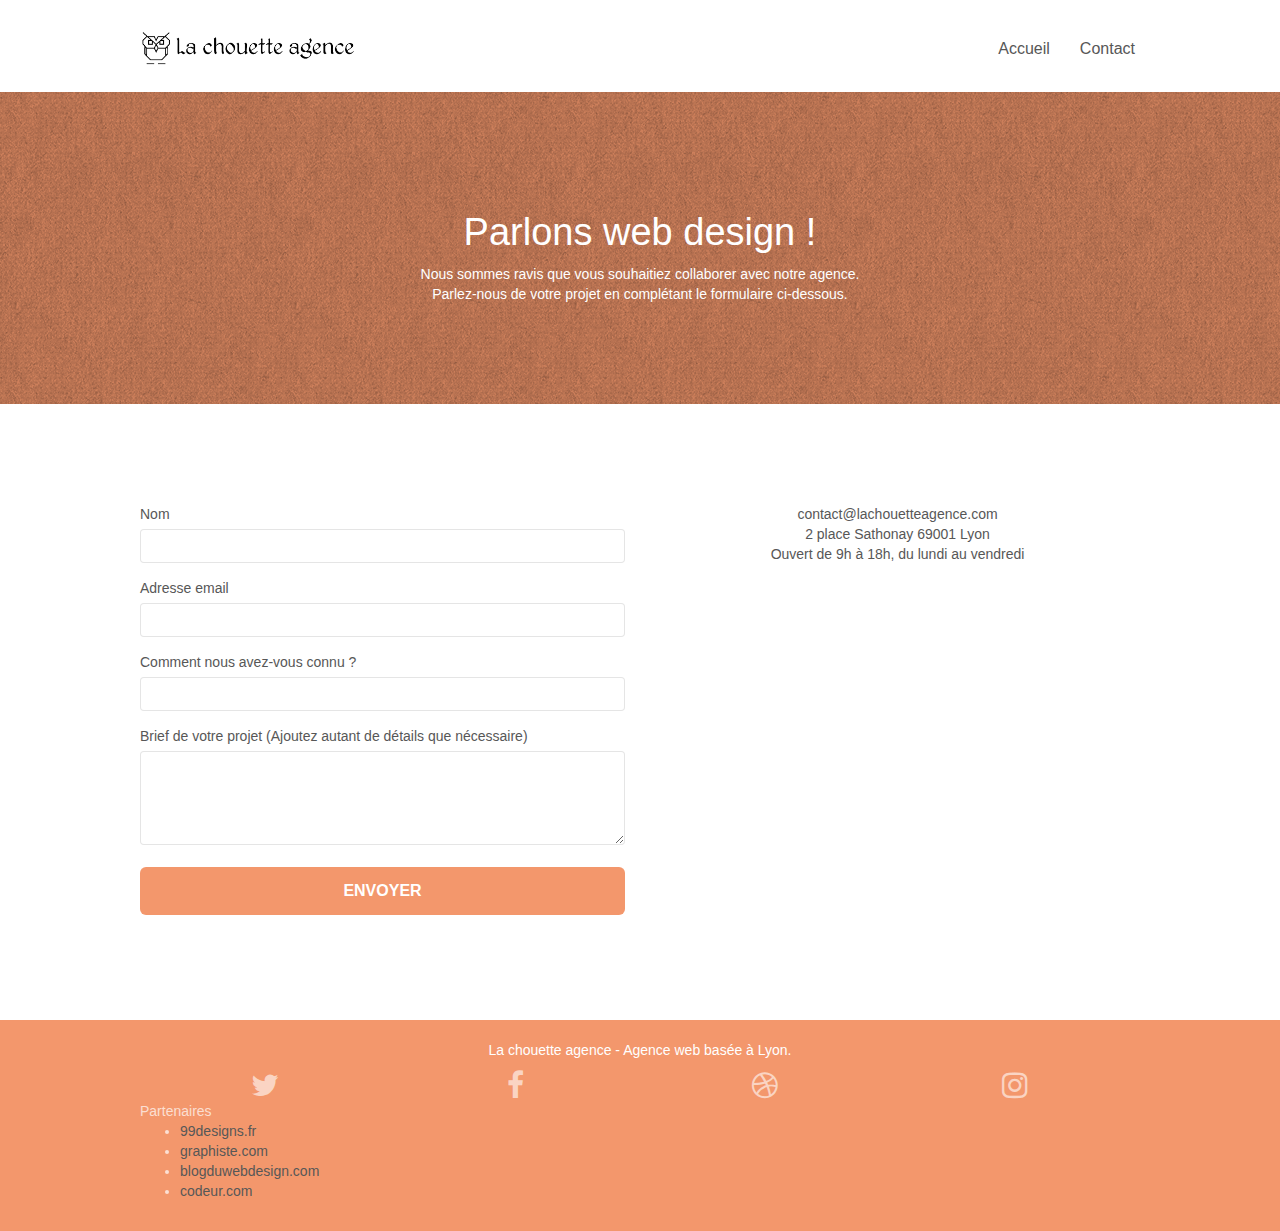
==== contact.html @ 0dfcccfd "Optim keywords, alt, border" ====
<!doctype html>
<html lang="Default">
<head>

	<title>Contact</title>

    <meta charset="utf-8">
    <meta name="description" content="La chouette agence, basée à Paris, vous propose un web design élégant et efficace qui aidera votre entreprises à devenir attractive et visible sur Internet.">
    <meta name="viewport" content="width=device-width, initial-scale=1.0, viewport-fit=cover">
    <link rel="shortcut icon" type="image/png" href="favicon.jpg">
    
	<link rel="stylesheet" type="text/css" href="./css/bootstrap.min.css">
	<link rel="stylesheet" type="text/css" href="style.min.css">
	<link rel="stylesheet" type="text/css" href="./css/font-awesome.min.css">
	<link rel="stylesheet" type="text/css" href="./css/et-line.min.css">
	
    
	<script defer src="./js/jquery-2.1.0.min.js"></script>
	<script defer src="./js/bootstrap.min.js"></script>
	<script defer src="./js/blocs.min.js"></script>
	<script defer src="./js/jqBootstrapValidation.min.js"></script>
	<script defer src="./js/formHandler.min.js"></script>


    
<!-- Analytics -->
 
<!-- Analytics END -->
    
</head>
<body>
<!-- Principal conteneur -->
<div class="page-container">
    
<!-- bloc-0 -->
<div class="bloc bgc-white l-bloc " id="bloc-0">
	<div class="container bloc-sm">
		<nav class="navbar row">
			<div class="navbar-header">
				<a class="navbar-brand" href="index.html"><img src="img/la-chouette-agence.png" alt="Une chouette de face, logo de la chouette agence." height="40" /></a>
				<button id="nav-toggle" type="button" class="ui-navbar-toggle navbar-toggle" data-toggle="collapse" data-target=".navbar-1">
					<span class="sr-only">Toggle navigation</span><span class="icon-bar"></span><span class="icon-bar"></span><span class="icon-bar"></span>
				</button>
			</div>
			<div class="collapse navbar-collapse navbar-1 special-dropdown-nav">
				<ul class="site-navigation nav navbar-nav">
					<li>
						<a href="index.html">Accueil</a>
					</li>
					<li>
					</li>
					<li>
						<a href="Contact.html">Contact</a>
					</li>
				</ul>
			</div>
		</nav>
	</div>
</div>
<!-- bloc-0 END -->

<!-- bloc-6 -->
<div class="bloc bg-dots-bg bg-repeat bgc-atomic-tangerine d-bloc bloc-bg-texture texture-paper" id="bloc-6">
	<div class="container bloc-lg">
		<div class="row">
			<div class="col-sm-12">
				<h1 class="text-center hero-bloc-text tc-white">
					Parlons web design !
				</h1>
				<p class="text-center mg-lg tc-white tight-width-whitespace">
					Nous sommes ravis que vous souhaitiez collaborer avec notre agence.<br>
					Parlez-nous de votre projet en complétant le formulaire ci-dessous.
				</p>
			</div>
		</div>
	</div>
</div>
<!-- bloc-6 END -->

<!-- bloc-7 -->
<div class="bloc bgc-white l-bloc" id="bloc-7">
	<div class="container bloc-lg">
		<div class="row">
			<div class="col-sm-6">
				<form id="form_1" novalidate success-msg="Your message has been sent." fail-msg="Sorry it seems that our mail server is not responding, Sorry for the inconvenience!">
					<div class="form-group">
						<label>
							Nom
						</label>
						<input id="name" class="form-control" required />
					</div>
					<div class="form-group">
						<label>
							Adresse email
						</label>
						<input id="email" class="form-control" type="email" required />
					</div>
					<div class="form-group">
						<label>
							Comment nous avez-vous connu ?
						</label>
						<input class="form-control" type="email" required id="input_504" />
					</div>
					<div class="form-group">
						<label>
							Brief de votre projet (Ajoutez autant de détails que nécessaire)<br>
						</label><textarea id="message" class="form-control" rows="4" cols="50" required></textarea>
					</div> 
					<button class="bloc-button btn btn-lg btn-block cta-hero btn-atomic-tangerine" type="submit">
						Envoyer
					</button>
				</form>
			</div>
			<div class="col-sm-6 text-center">
				<p>
					contact@lachouetteagence.com<br>2 place Sathonay 69001 Lyon<br>Ouvert de 9h à 18h, du lundi au vendredi<br>
				</p>
			</div>
		</div>
	</div>
</div>
<!-- bloc-7 END -->

<!-- ScrollToTop Button -->
<a class="bloc-button btn btn-d scrollToTop" onclick="scrollToTarget('1')"><span class="fa fa-chevron-up"></span></a>
<!-- ScrollToTop Button END-->


<!-- Footer - bloc-8 -->
<div class="bloc bgc-atomic-tangerine d-bloc" id="bloc-8">
	<div class="container bloc-sm">
		<div class="row">
			<div class="col-sm-12">
				<p class="text-center white">
					La chouette agence - Agence web basée à Lyon.<br>
				</p>
				<div class="row row-no-gutters social">
					<div class="social_cont">
						<div class="col-sm-3">
							<div class="text-center">
								<a class="social" href="index.html"><span class="fa fa-twitter icon-md"></span></a>
							</div>
						</div>
						<div class="col-sm-3">
							<div class="text-center">
								<a class="social" href="index.html"><span class="fa fa-facebook icon-md"></span></a>
							</div>
						</div>
						<div class="col-sm-3">
							<div class="text-center">
								<a class="social" href="index.html"><span class="fa fa-dribbble icon-md"></span></a>
							</div>
						</div>
						<div class="col-sm-3">
							<div class="text-center">
								<a class="social" href="index.html"><span class="fa fa-instagram icon-md"></span></a>
							</div>
						</div>
					</div>
				</div>
				<div class="row">
					<div class="col-sm-4">
						Partenaires
							<ul>
								<li><a href="https://99designs.fr/">99designs.fr</a></li>
								<li><a href="https://graphiste.com/">graphiste.com</a></li>
								<li><a href="https://www.blogduwebdesign.com/">blogduwebdesign.com</a></li>
								<li><a href="https://www.codeur.com/">codeur.com</a></li>
							</ul>		
					</div>
				</div>
			</div>
		</div>
	</div>
</div>
<!-- Footer - bloc-8 END -->

</div>
<!-- Principal conteneur END -->
    

</body>
</html>
---- style.min.css ----
body {
    margin: 0;
    padding: 0;
    background: #fff;
    overflow-x: hidden;
    -webkit-font-smoothing: antialiased;
    -moz-osx-font-smoothing: grayscale;
}
a,
button {
    transition: all 0.3s ease-in-out;
    outline: 0 !important;
}
a:hover {
    text-decoration: none;
    cursor: pointer;
}
#page-loading-blocs-notifaction {
    position: fixed;
    top: 0;
    bottom: 0;
    width: 100%;
    z-index: 100000;
    background: #fff url(img/pageload-spinner.gif) no-repeat center center;
}
.bloc {
    width: 100%;
    clear: both;
    background: 50% 50% no-repeat;
    padding: 0 50px;
    -webkit-background-size: cover;
    -moz-background-size: cover;
    -o-background-size: cover;
    background-size: cover;
    position: relative;
}
.bloc .container {
    padding-left: 0;
    padding-right: 0;
}
.bloc-lg {
    padding: 100px 50px;
}
.bloc-md {
    padding: 50px;
}
.bloc-sm {
    padding: 20px 50px;
}
.bg-b-edge,
.bg-bl-edge,
.bg-br-edge,
.bg-center,
.bg-l-edge,
.bg-r-edge,
.bg-repeat,
.bg-t-edge,
.bg-tl-edge,
.bg-tr-edge {
    -webkit-background-size: auto !important;
    -moz-background-size: auto !important;
    -o-background-size: auto !important;
    background-size: auto !important;
}
.bg-repeat {
    background: repeat;
}
.bg-t-edge {
    background: top no-repeat;
}
.bloc-bg-texture::before {
    content: "";
    background-size: 2px 2px;
    position: absolute;
    top: 0;
    bottom: 0;
    left: 0;
    right: 0;
}
.texture-paper::before {
    background: url(img/texture-paper.png);
    background-size: 280px 280px;
}
.b-parallax {
    background-attachment: fixed;
}
.d-bloc {
    color: rgba(255, 255, 255, 0.7);
}
.d-bloc button:hover {
    color: rgba(255, 255, 255, 0.9);
}
.d-bloc .icon-round,
.d-bloc .icon-rounded,
.d-bloc .icon-semi-rounded-a,
.d-bloc .icon-semi-rounded-b,
.d-bloc .icon-square {
    border-color: rgba(255, 255, 255, 0.9);
}
.d-bloc .divider-h span {
    border-color: rgba(255, 255, 255, 0.2);
}
.d-bloc .a-btn,
.d-bloc .navbar a,
.d-bloc .navbar-brand,
.d-bloc a .icon-lg,
.d-bloc a .icon-md,
.d-bloc a .icon-sm,
.d-bloc a .icon-xl,
.d-bloc h1 a,
.d-bloc h2 a,
.d-bloc h3 a,
.d-bloc h4 a,
.d-bloc h5 a,
.d-bloc h6 a,
.d-bloc p a {
    color: rgba(255, 255, 255, 0.6);
}
.d-bloc .a-btn:hover,
.d-bloc .navbar a:hover,
.d-bloc .navbar-brand:hover,
.d-bloc a:hover .icon-lg,
.d-bloc a:hover .icon-md,
.d-bloc a:hover .icon-sm,
.d-bloc a:hover .icon-xl,
.d-bloc h1 a:hover,
.d-bloc h2 a:hover,
.d-bloc h3 a:hover,
.d-bloc h4 a:hover,
.d-bloc h5 a:hover,
.d-bloc h6 a:hover,
.d-bloc p a:hover {
    color: #fff;
}
.d-bloc .navbar-toggle .icon-bar {
    background: #fff;
}
.d-bloc .btn-wire,
.d-bloc .btn-wire:hover {
    color: #fff;
    border-color: #fff;
}
.d-bloc .panel {
    color: rgba(0, 0, 0, 0.5);
}
.d-bloc .panel button:hover {
    color: rgba(0, 0, 0, 0.7);
}
.d-bloc .panel icon {
    border-color: rgba(0, 0, 0, 0.7);
}
.d-bloc .panel .divider-h span {
    border-color: rgba(0, 0, 0, 0.1);
}
.d-bloc .panel .a-btn {
    color: rgba(0, 0, 0, 0.6);
}
.d-bloc .panel .a-btn:hover {
    color: #000;
}
.d-bloc .panel .btn-wire,
.d-bloc .panel .btn-wire:hover {
    color: rgba(0, 0, 0, 0.7);
    border-color: rgba(0, 0, 0, 0.3);
}
.d-bloc .panel,
.l-bloc {
    color: rgba(0, 0, 0, 0.5);
}
.d-bloc .panel button:hover,
.l-bloc button:hover {
    color: rgba(0, 0, 0, 0.7);
}
.l-bloc .icon-round,
.l-bloc .icon-rounded,
.l-bloc .icon-semi-rounded-a,
.l-bloc .icon-semi-rounded-b,
.l-bloc .icon-square {
    border-color: rgba(0, 0, 0, 0.7);
}
.d-bloc .panel .divider-h span,
.l-bloc .divider-h span {
    border-color: rgba(0, 0, 0, 0.1);
}
.d-bloc .panel .a-btn,
.l-bloc .a-btn,
.l-bloc .navbar a,
.l-bloc .navbar-brand,
.l-bloc a .icon-lg,
.l-bloc a .icon-md,
.l-bloc a .icon-sm,
.l-bloc a .icon-xl,
.l-bloc h1 a,
.l-bloc h2 a,
.l-bloc h3 a,
.l-bloc h4 a,
.l-bloc h5 a,
.l-bloc h6 a,
.l-bloc p a {
    color: rgba(0, 0, 0, 0.6);
}
.d-bloc .panel .a-btn:hover,
.l-bloc .a-btn:hover,
.l-bloc .navbar a:hover,
.l-bloc .navbar-brand:hover,
.l-bloc a:hover .icon-lg,
.l-bloc a:hover .icon-md,
.l-bloc a:hover .icon-sm,
.l-bloc a:hover .icon-xl,
.l-bloc h1 a:hover,
.l-bloc h2 a:hover,
.l-bloc h3 a:hover,
.l-bloc h4 a:hover,
.l-bloc h5 a:hover,
.l-bloc h6 a:hover,
.l-bloc p a:hover {
    color: #000;
}
.l-bloc .navbar-toggle .icon-bar {
    color: rgba(0, 0, 0, 0.6);
}
.d-bloc .panel .btn-wire,
.d-bloc .panel .btn-wire:hover,
.l-bloc .btn-wire,
.l-bloc .btn-wire:hover {
    color: rgba(0, 0, 0, 0.7);
    border-color: rgba(0, 0, 0, 0.3);
}
.voffset {
    margin-top: 30px;
}
.voffset-lg {
    margin-top: 80px;
}
.row-no-gutters {
    margin-right: 0;
    margin-left: 0;
}
.row.row-no-gutters > [class*=" col-"],
.row.row-no-gutters > [class^="col-"] {
    padding-right: 0;
    padding-left: 0;
}
#bloc-1-hero h1 {
    font-size: 32px;
}
.navbar {
    margin-bottom: 0;
    z-index: 1;
}
.navbar-brand {
    height: auto;
    padding: 3px 15px;
    font-size: 25px;
    font-weight: 400;
    font-weight: 600;
    line-height: 44px;
}
.navbar-brand img {
    max-height: 200px;
    margin: 0 5px 0 0;
    display: inline;
}
.navbar-brand img[src$="svg"] {
    min-width: 100px;
}
.nav-center .navbar-brand img {
    margin: 0;
}
.navbar .nav {
    padding-top: 2px;
    margin-right: -16px;
    float: right;
    z-index: 1;
}
.nav > li {
    float: left;
    margin-top: 4px;
    font-size: 16px;
}
.navbar-nav .open .dropdown-menu > li > a {
    text-align: inherit;
}
.nav > li a:focus,
.nav > li a:hover {
    background: 0 0;
}
.navbar-toggle {
    margin: 10px 10px 0 0;
    border: 0;
}
.navbar-toggle:hover {
    background: 0 0 !important;
}
.navbar-toggle .icon-bar {
    background-color: rgba(0, 0, 0, 0.5);
    width: 26px;
}
.nav-invert .navbar .nav {
    float: left;
}
.nav-invert .navbar-brand,
.nav-invert .navbar-header {
    float: right;
    position: relative;
    z-index: 2;
}
@media (min-width: 768px) {
    .site-navigation {
        position: absolute;
        top: 50%;
        right: 20px;
        transform: translate(0, -50%);
        -webkit-transform: translateY(-50%);
    }
    .nav > li .dropdown-menu a,
    .nav > li .dropdown-menu a:hover {
        color: #484848;
    }
    .nav-invert .site-navigation {
        left: 0;
        right: 0;
    }
    .nav-center {
        text-align: center;
    }
    .nav-center .navbar-header {
        width: 100%;
    }
    .nav-center .nav > li,
    .nav-center .navbar-brand,
    .nav-center .navbar-header {
        float: none;
        display: inline-block;
    }
    .nav-center .site-navigation {
        position: relative;
        width: 100%;
        right: 0;
        margin-right: 0;
        margin-top: 20px;
    }
    .nav-center.mini-nav .navbar-toggle {
        float: none;
        margin: 10px auto 0;
    }
}
.nav > li > .dropdown a {
    background: 0 0 !important;
    display: block;
    padding: 14px 15px;
}
nav .caret {
    margin: 0 5px;
}
.dropdown-menu .dropdown-menu {
    top: -8px;
    left: 100%;
}
.dropdown-menu .dropmenu-flow-right {
    top: 100%;
    left: 0;
    margin-left: -1px;
    border-top-left-radius: 0;
    border-top-right-radius: 0;
}
.dropdown-menu .dropdown span {
    border: 4px solid #000;
    border-top-color: transparent;
    border-right-color: transparent;
    border-bottom-color: transparent;
    margin: 6px -5px 0 0 !important;
    float: right;
}
.mg-md {
    margin-top: 10px;
    margin-bottom: 20px;
}
.mg-lg {
    margin-top: 10px;
    margin-bottom: 40px;
}
.btn {
    margin: 0 5px 5px 0;
}
.btn.pull-right {
    margin: 0 0 5px 5px;
}
.btn-d,
.btn-d:focus,
.btn-d:hover {
    color: #fff;
    background: rgba(0, 0, 0, 0.3);
}
button {
    outline: 0 !important;
}
.btn-rd {
    border-radius: 40px;
}
.btn-clean {
    border: 2px solid rgba(0, 0, 0, 0.08);
    border-bottom-color: rgba(0, 0, 0, 0.1);
    text-shadow: 0 1px 0 rgba(0, 0, 1, 0.1);
    box-shadow: 0 1px 3px rgba(0, 0, 1, 0.25), inset 0 1px 0 0 rgba(255, 255, 255, 0.15);
}
.icon-md {
    font-size: 30px !important;
}
.icon-lg {
    font-size: 60px !important;
}
.sm-shadow {
    text-shadow: 0 1px 2px rgba(0, 0, 0, 0.3);
}
.panel-sq,
.panel-sq .panel-footer,
.panel-sq .panel-heading {
    border-radius: 0;
}
.panel-rd {
    border-radius: 30px;
}
.panel-rd .panel-heading {
    border-radius: 29px 29px 0 0;
}
.panel-rd .panel-footer {
    border-radius: 0 0 29px 29px;
}
.form-control {
    border-color: rgba(0, 0, 0, 0.1);
    box-shadow: none;
}
.scrollToTop {
    width: 40px;
    height: 40px;
    position: fixed;
    bottom: 20px;
    right: 20px;
    opacity: 0;
    z-index: 500;
    transition: all 0.3s ease-in-out;
}
.scrollToTop span {
    margin-top: 6px;
}
.showScrollTop {
    font-size: 14px;
    opacity: 1;
}
a[data-lightbox] {
    position: relative;
    display: block;
    text-align: center;
}
a[data-lightbox]:hover::before {
    content: "+";
    font-family: HelveticaNeue-Light, "Helvetica Neue Light", "Helvetica Neue", Helvetica, Arial;
    font-size: 32px;
    width: 50px;
    height: 50px;
    margin-left: -25px;
    border-radius: 50%;
    background: rgba(0, 0, 0, 0.6);
    color: #fff;
    font-weight: 100;
    z-index: 1;
    position: absolute;
    top: 50%;
    transform: translateY(-50%);
    -webkit-transform: translateY(-50%);
}
a[data-lightbox]:hover img {
    opacity: 0.6;
    -webkit-animation-fill-mode: none;
    animation-fill-mode: none;
}
#lightbox-modal {
    display: flex;
    align-items: center;
}
#lightbox-modal .modal-dialog {
    width: 90%;
    max-width: 900px;
    margin: 0 auto 0;
}
#lightbox-modal .modal-dialog img {
    max-height: 90vh;
    margin: 0 auto;
}
.lightbox-caption {
    padding: 20px;
    color: #fff;
    background: rgba(0, 0, 0, 0.5);
    position: absolute;
    left: 15px;
    right: 15px;
    bottom: 5px;
}
.close-lightbox {
    color: #fff;
    font-size: 30px;
    position: absolute;
    top: 20px;
    right: 20px;
    z-index: 20;
    background: rgba(0, 0, 0, 0.5);
    border: none;
    line-height: 30px;
    padding: 0 9px 5px;
    opacity: 0.3;
}
.close-lightbox:hover,
.next-lightbox:hover,
.prev-lightbox:hover {
    opacity: 1;
    color: #fff;
}
.next-lightbox,
.prev-lightbox {
    font-size: 20px;
    color: rgba(255, 255, 255, 0.9);
    background: rgba(0, 0, 0, 0.5);
    transition: all 0.2s ease-in-out;
    position: absolute;
    top: 45%;
    z-index: 1;
    opacity: 0.4;
}
.next-lightbox {
    padding: 6px 8px 1px 13px;
    right: 25px;
}
.prev-lightbox {
    padding: 6px 13px 1px 10px;
    left: 25px;
}
.snapshot-lb .modal-body {
    padding-bottom: 45px;
}
.snapshot-lb .lightbox-caption {
    padding: 0;
    color: rgba(0, 0, 0, 0.5);
    background: 0 0;
}
.btn,
a,
h1,
h2,
h3,
h4,
h5,
h6,
label,
p {
    font-family: helvetica;
    font-weight: 400;
    color: #575757 !important;
}
.container {
    max-width: 1000px;
}
.hero-bloc-text {
    font-size: 38px;
}
.hero-bloc-text-sub {
    font-size: 36px;
}
.statement-bloc-text {
    line-height: 26px;
    font-style: italic;
    font-size: 20px;
    text-align: center;
    font-weight: lighter;
    max-width: 520px;
    margin: auto auto auto auto;
}
p {
    font-size: 14px;
}
.tight-width-whitespace {
    max-width: 600px;
    margin: auto auto auto auto;
}
.h1 {
    font-size: 20px;
    font-family: "Open Sans";
}
.cta-hero {
    margin-top: 22px;
    color: #fff !important;
    text-transform: uppercase;
    padding: 12px 28px 12px 28px;
    font-size: 16px;
    font-weight: 700;
}
.social_cont {
    display: flex;
    flex-direction: row;
    justify-content: center;
}
.social {
    display: inline;
    max-width: 400px;
    margin: auto auto auto auto;
}
h2 {
    font-size: 22px;
    line-height: 1.4em;
}
h3 {
    font-size: 15px;
    text-transform: uppercase;
    font-weight: 700;
    color: #333 !important;
}
.med-width-whitespace {
    max-width: 800px;
    margin: auto auto auto auto;
    box-shadow: 0 0 0 #000;
}
h1 {
    color: #333 !important;
}
h4 {
    color: #333 !important;
}
.icons {
    margin-bottom: 14px;
    margin-top: 24px;
}
.white {
    color: #fff !important;
}
.portfolio-thumb {
    margin-bottom: 24px;
}
.portfolio-row {
    margin-bottom: 44px;
    margin-top: 50px;
}
.avatar {
    box-shadow: 0 4px 9px rgba(0, 0, 0, 0.3);
}
.black-background {
    background-color: rgba(165, 147, 99, 0.7);
    padding: 40px 40px 40px 40px;
}
.bold-link {
    font-weight: 900;
    text-decoration: underline !important;
}
.bgc-white {
    background-color: #fff;
}
.bgc-dark-slate-blue {
    background-color: #364577;
}
.bgc-atomic-tangerine {
    background-color: #f3976c;
}
.tc-white {
    color: #fff !important;
}
.btn-atomic-tangerine {
    background: #f3976c;
    color: #fff !important;
}
.btn-atomic-tangerine:hover {
    background: #c27956 !important;
    color: #fff !important;
}
.ltc-white {
    color: #fff !important;
}
.ltc-white:hover {
    color: #ccc !important;
}
.ltc-atomic-tangerine {
    color: #f3976c !important;
}
.ltc-atomic-tangerine:hover {
    color: #c27956 !important;
}
.icon-dark-slate-blue {
    color: #364577 !important;
    border-color: #364577 !important;
}
.bg-dots-bg {
    background-image: url(img/dots-bg.png);
}
.bg-lines-h2-bg {
    background-image: url(img/lines-h2-bg.png);
}
.bg-banniere {
    background-image: url(img/la-chouette-agence-banniere.jpg);
}
.bg-presentation {
    background-image: url(img/image-de-presentation.jpg);
}
@media (max-width: 1024px) {
    .bloc {
        padding-left: 20px;
        padding-right: 20px;
    }
    .bloc-tile-2.full-width-bloc .container,
    .bloc-tile-3.full-width-bloc .container,
    .bloc-tile-4.full-width-bloc .container,
    .bloc.full-width-bloc {
        padding-left: 0;
        padding-right: 0;
    }
}
@media (max-width: 992px) and (min-width: 768px) {
    .navbar .nav {
        max-width: 80%;
    }
    .nav-center.navbar .nav {
        max-width: 100%;
    }
}
@media only screen and (min-width: 768px) and (max-width: 1024px) and (orientation: landscape) {
    .b-parallax {
        background-attachment: scroll;
    }
}
@media only screen and (min-width: 1024px) and (max-width: 1366px) and (-webkit-min-device-pixel-ratio: 1.5) {
    .b-parallax {
        background-attachment: scroll;
    }
}
@media (max-width: 991px) {
    .container {
        width: 100%;
    }
    .b-parallax {
        background-attachment: scroll;
    }
    #hero-bloc,
    .page-container {
        overflow-x: hidden;
        position: relative;
    }
    .bloc {
        padding-left: constant(safe-area-inset-left);
        padding-right: constant(safe-area-inset-right);
    }
    .bloc-group,
    .bloc-group .bloc {
        display: block;
        width: 100%;
    }
    .bloc-fill-screen .fill-bloc-bottom-edge,
    .bloc-fill-screen .fill-bloc-top-edge {
        padding: 0 20px;
        padding-left: constant(safe-area-inset-left);
        padding-right: constant(safe-area-inset-right);
    }
}
@media (max-width: 767px) {
    .page-container {
        overflow-x: hidden;
        position: relative;
    }
    #disqus_thread,
    h1,
    h2,
    h3,
    h4,
    h5,
    h6,
    p {
        padding-left: 10px !important;
        padding-right: 10px !important;
    }
    .b-parallax {
        background-attachment: scroll;
    }
    .navbar .nav {
        padding-top: 0;
        border-top: 1px solid rgba(0, 0, 0, 0.2);
        float: none !important;
    }
    .navbar.row {
        margin-left: 0;
        margin-right: 0;
    }
    .site-navigation {
        position: inherit;
        transform: none;
        -webkit-transform: none;
        -ms-transform: none;
    }
    .nav > li {
        margin-top: 0;
        border-bottom: 1px solid rgba(0, 0, 0, 0.1);
        background: rgba(0, 0, 0, 0.05);
        text-align: left;
        padding-left: 15px;
        width: 100%;
    }
    .nav > li:hover {
        background: rgba(0, 0, 0, 0.08);
    }
    .dropdown .dropdown a .caret {
        float: none;
        margin: 5px 0 0 10px !important;
        border: 4px solid #000;
        border-bottom-color: transparent;
        border-right-color: transparent;
        border-left-color: transparent;
    }
    #hero-bloc .navbar .nav {
        background: rgba(0, 0, 0, 0.8);
    }
    #hero-bloc .navbar .nav a {
        color: rgba(255, 255, 255, 0.6);
    }
    .hero {
        padding: 50px 0;
    }
    .hero-nav {
        left: -1px;
        right: -1px;
    }
    .navbar-collapse {
        padding: 0;
        overflow-x: hidden;
        -webkit-box-shadow: none;
        box-shadow: none;
    }
    .navbar-brand img {
        max-height: 40px;
        width: auto;
    }
    .nav-invert .navbar-header {
        float: none;
        width: 100%;
    }
    .nav-invert .navbar-toggle {
        float: left;
        margin-left: 10px;
    }
    .bloc {
        padding-left: 0;
        padding-right: 0;
    }
    .bloc-lg,
    .bloc-xl,
    .bloc-xxl {
        padding: 40px 0;
    }
    .bloc-md,
    .bloc-sm {
        padding-left: 0;
        padding-right: 0;
    }
    .bloc-fill-screen .fill-bloc-bottom-edge,
    .bloc-fill-screen .fill-bloc-top-edge,
    .bloc-tile-2 .container,
    .bloc-tile-3 .container,
    .bloc-tile-4 .container {
        padding-left: 0;
        padding-right: 0;
    }
    .a-block {
        padding: 0 10px;
    }
    .btn-dwn {
        display: none;
    }
    .voffset {
        margin-top: 5px;
    }
    .voffset-md {
        margin-top: 20px;
    }
    .voffset-lg {
        margin-top: 30px;
    }
    form {
        padding: 5px;
    }
    .close-lightbox {
        display: inline-block;
    }
    .blocsapp-device-iphone5 {
        background-size: 216px 425px;
        padding-top: 60px;
        width: 216px;
        height: 425px;
    }
    .blocsapp-device-iphone5 img {
        width: 180px;
        height: 320px;
    }
}
@media (max-width: 400px) {
    .bloc {
        padding-left: 0;
        padding-right: 0;
    }
}
@media (max-width: 767px) {
    .bloc-mob-center-text {
        text-align: center;
    }
}
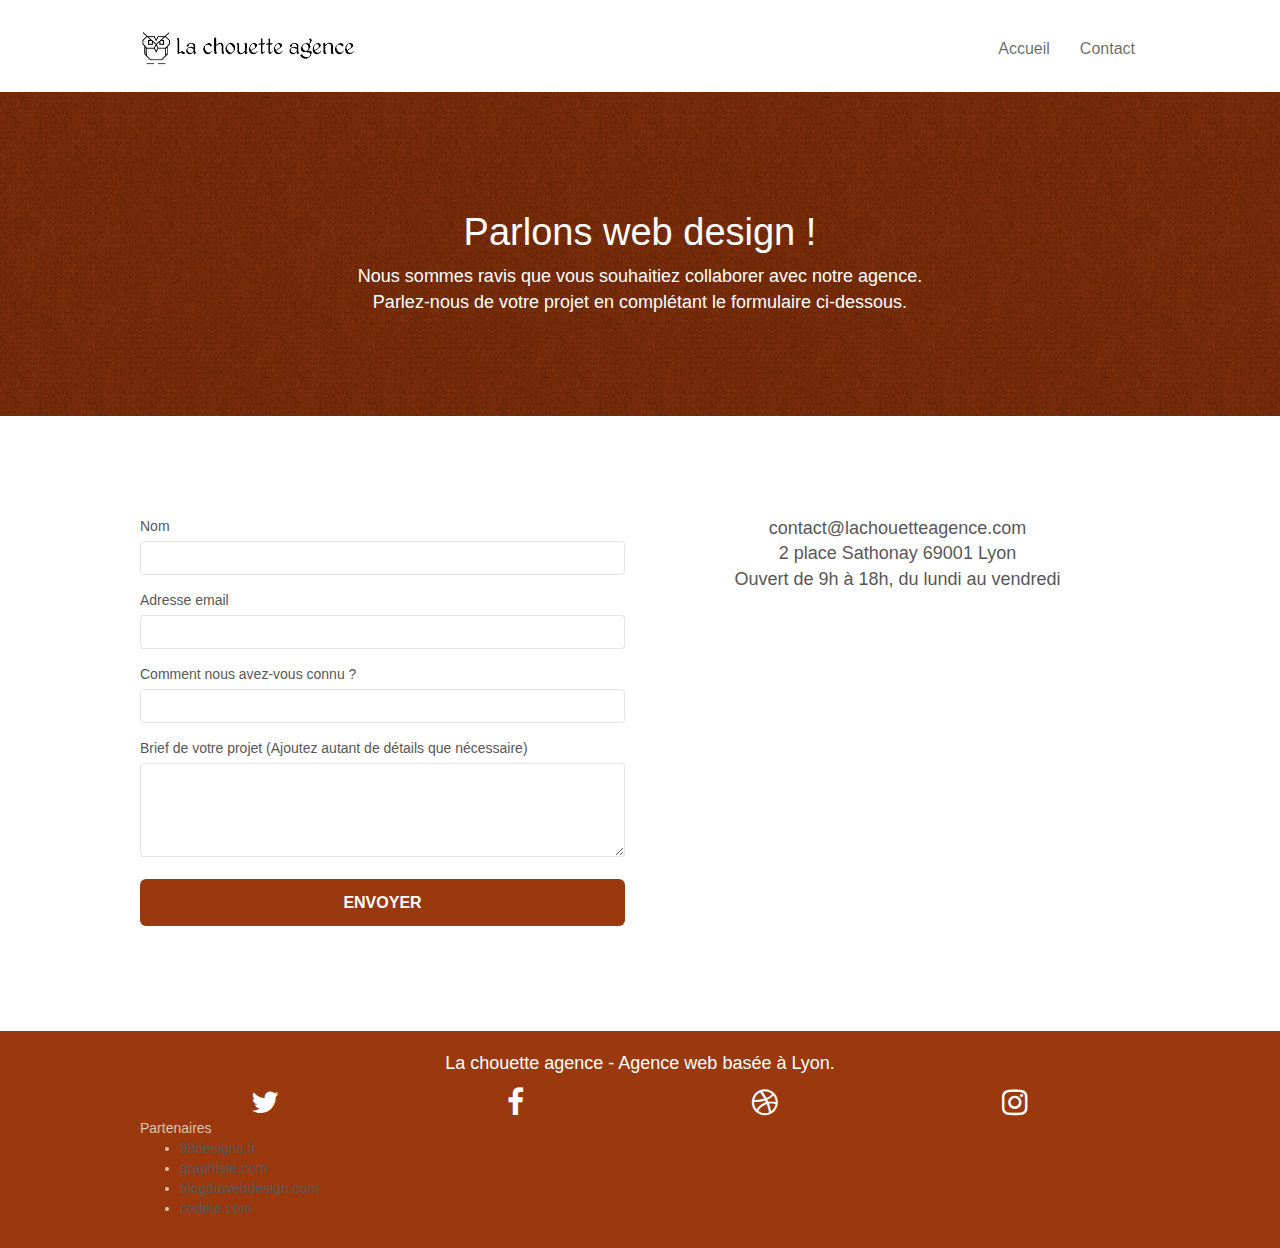
==== commit 26262927: "W3C" ====
--- a/contact.html
+++ b/contact.html
@@ -1,4 +1,4 @@
-<!doctype html>
+﻿<!doctype html>
 <html lang="Default">
 <head>
 
--- a/style.min.css
+++ b/style.min.css
@@ -1,4 +1,4 @@
-body {
+﻿body {
     margin: 0;
     padding: 0;
     background: #fff;
@@ -114,7 +114,7 @@
 .d-bloc h5 a,
 .d-bloc h6 a,
 .d-bloc p a {
-    color: rgba(255, 255, 255, 0.6);
+    color: #ffffff;
 }
 .d-bloc .a-btn:hover,
 .d-bloc .navbar a:hover,
@@ -555,7 +555,7 @@
 p {
     font-family: helvetica;
     font-weight: 400;
-    color: #575757 !important;
+    color: #575757;
 }
 .container {
     max-width: 1000px;
@@ -576,7 +576,7 @@
     margin: auto auto auto auto;
 }
 p {
-    font-size: 14px;
+    font-size: 18px;
 }
 .tight-width-whitespace {
     max-width: 600px;
@@ -609,7 +609,7 @@
     line-height: 1.4em;
 }
 h3 {
-    font-size: 15px;
+    font-size: 20px;
     text-transform: uppercase;
     font-weight: 700;
     color: #333 !important;
@@ -657,13 +657,13 @@
     background-color: #364577;
 }
 .bgc-atomic-tangerine {
-    background-color: #f3976c;
+    background-color: #99390d;
 }
 .tc-white {
     color: #fff !important;
 }
 .btn-atomic-tangerine {
-    background: #f3976c;
+    background: #99390d;
     color: #fff !important;
 }
 .btn-atomic-tangerine:hover {
@@ -677,7 +677,7 @@
     color: #ccc !important;
 }
 .ltc-atomic-tangerine {
-    color: #f3976c !important;
+    color: #99390d !important;
 }
 .ltc-atomic-tangerine:hover {
     color: #c27956 !important;
@@ -742,8 +742,8 @@
         position: relative;
     }
     .bloc {
-        padding-left: constant(safe-area-inset-left);
-        padding-right: constant(safe-area-inset-right);
+        padding-left: 10px;
+        padding-right: 10px;
     }
     .bloc-group,
     .bloc-group .bloc {
@@ -753,8 +753,8 @@
     .bloc-fill-screen .fill-bloc-bottom-edge,
     .bloc-fill-screen .fill-bloc-top-edge {
         padding: 0 20px;
-        padding-left: constant(safe-area-inset-left);
-        padding-right: constant(safe-area-inset-right);
+        padding-left: 10px;
+        padding-right: 10px;
     }
 }
 @media (max-width: 767px) {
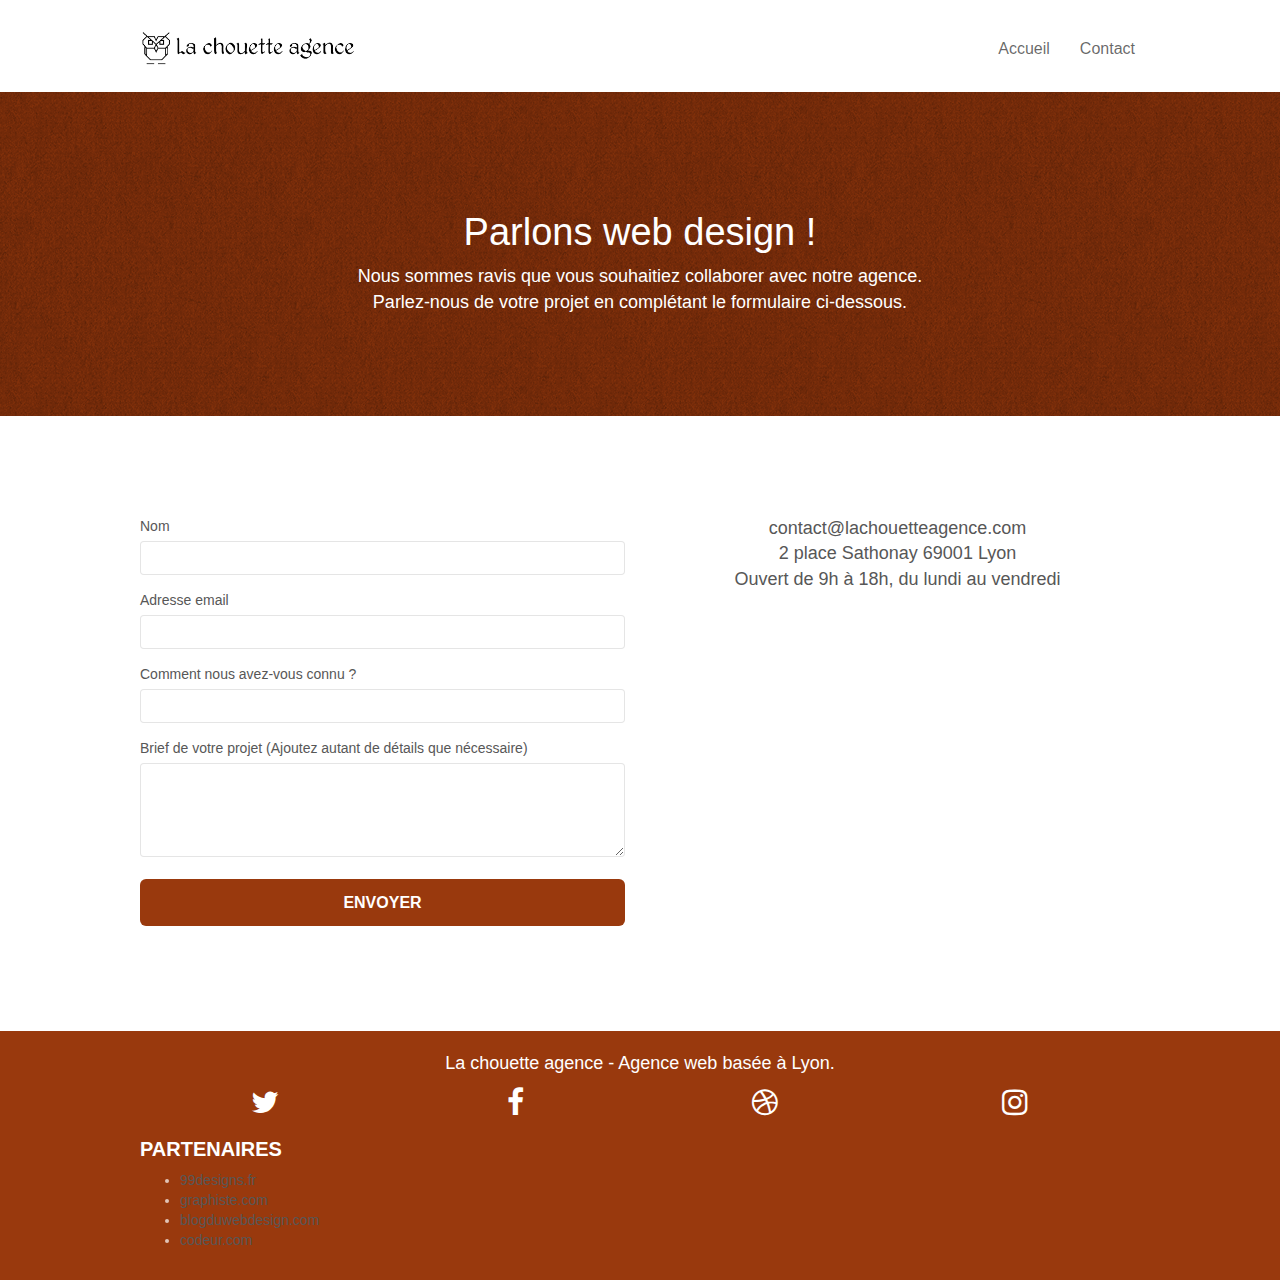
==== commit 9bf37c1a: "Debug Contacts" ====
--- a/contact.html
+++ b/contact.html
@@ -1,5 +1,5 @@
 ﻿<!doctype html>
-<html lang="Default">
+<html lang="FR-fr">
 <head>
 
 	<title>Contact</title>
@@ -159,8 +159,8 @@
 					</div>
 				</div>
 				<div class="row">
-					<div class="col-sm-4">
-						Partenaires
+					<div id="partners" class="col-sm-4">
+						<h3 class="white">Partenaires</h3>
 							<ul>
 								<li><a href="https://99designs.fr/">99designs.fr</a></li>
 								<li><a href="https://graphiste.com/">graphiste.com</a></li>
--- a/style.min.css
+++ b/style.min.css
@@ -1,908 +1 @@
-﻿body {
-    margin: 0;
-    padding: 0;
-    background: #fff;
-    overflow-x: hidden;
-    -webkit-font-smoothing: antialiased;
-    -moz-osx-font-smoothing: grayscale;
-}
-a,
-button {
-    transition: all 0.3s ease-in-out;
-    outline: 0 !important;
-}
-a:hover {
-    text-decoration: none;
-    cursor: pointer;
-}
-#page-loading-blocs-notifaction {
-    position: fixed;
-    top: 0;
-    bottom: 0;
-    width: 100%;
-    z-index: 100000;
-    background: #fff url(img/pageload-spinner.gif) no-repeat center center;
-}
-.bloc {
-    width: 100%;
-    clear: both;
-    background: 50% 50% no-repeat;
-    padding: 0 50px;
-    -webkit-background-size: cover;
-    -moz-background-size: cover;
-    -o-background-size: cover;
-    background-size: cover;
-    position: relative;
-}
-.bloc .container {
-    padding-left: 0;
-    padding-right: 0;
-}
-.bloc-lg {
-    padding: 100px 50px;
-}
-.bloc-md {
-    padding: 50px;
-}
-.bloc-sm {
-    padding: 20px 50px;
-}
-.bg-b-edge,
-.bg-bl-edge,
-.bg-br-edge,
-.bg-center,
-.bg-l-edge,
-.bg-r-edge,
-.bg-repeat,
-.bg-t-edge,
-.bg-tl-edge,
-.bg-tr-edge {
-    -webkit-background-size: auto !important;
-    -moz-background-size: auto !important;
-    -o-background-size: auto !important;
-    background-size: auto !important;
-}
-.bg-repeat {
-    background: repeat;
-}
-.bg-t-edge {
-    background: top no-repeat;
-}
-.bloc-bg-texture::before {
-    content: "";
-    background-size: 2px 2px;
-    position: absolute;
-    top: 0;
-    bottom: 0;
-    left: 0;
-    right: 0;
-}
-.texture-paper::before {
-    background: url(img/texture-paper.png);
-    background-size: 280px 280px;
-}
-.b-parallax {
-    background-attachment: fixed;
-}
-.d-bloc {
-    color: rgba(255, 255, 255, 0.7);
-}
-.d-bloc button:hover {
-    color: rgba(255, 255, 255, 0.9);
-}
-.d-bloc .icon-round,
-.d-bloc .icon-rounded,
-.d-bloc .icon-semi-rounded-a,
-.d-bloc .icon-semi-rounded-b,
-.d-bloc .icon-square {
-    border-color: rgba(255, 255, 255, 0.9);
-}
-.d-bloc .divider-h span {
-    border-color: rgba(255, 255, 255, 0.2);
-}
-.d-bloc .a-btn,
-.d-bloc .navbar a,
-.d-bloc .navbar-brand,
-.d-bloc a .icon-lg,
-.d-bloc a .icon-md,
-.d-bloc a .icon-sm,
-.d-bloc a .icon-xl,
-.d-bloc h1 a,
-.d-bloc h2 a,
-.d-bloc h3 a,
-.d-bloc h4 a,
-.d-bloc h5 a,
-.d-bloc h6 a,
-.d-bloc p a {
-    color: #ffffff;
-}
-.d-bloc .a-btn:hover,
-.d-bloc .navbar a:hover,
-.d-bloc .navbar-brand:hover,
-.d-bloc a:hover .icon-lg,
-.d-bloc a:hover .icon-md,
-.d-bloc a:hover .icon-sm,
-.d-bloc a:hover .icon-xl,
-.d-bloc h1 a:hover,
-.d-bloc h2 a:hover,
-.d-bloc h3 a:hover,
-.d-bloc h4 a:hover,
-.d-bloc h5 a:hover,
-.d-bloc h6 a:hover,
-.d-bloc p a:hover {
-    color: #fff;
-}
-.d-bloc .navbar-toggle .icon-bar {
-    background: #fff;
-}
-.d-bloc .btn-wire,
-.d-bloc .btn-wire:hover {
-    color: #fff;
-    border-color: #fff;
-}
-.d-bloc .panel {
-    color: rgba(0, 0, 0, 0.5);
-}
-.d-bloc .panel button:hover {
-    color: rgba(0, 0, 0, 0.7);
-}
-.d-bloc .panel icon {
-    border-color: rgba(0, 0, 0, 0.7);
-}
-.d-bloc .panel .divider-h span {
-    border-color: rgba(0, 0, 0, 0.1);
-}
-.d-bloc .panel .a-btn {
-    color: rgba(0, 0, 0, 0.6);
-}
-.d-bloc .panel .a-btn:hover {
-    color: #000;
-}
-.d-bloc .panel .btn-wire,
-.d-bloc .panel .btn-wire:hover {
-    color: rgba(0, 0, 0, 0.7);
-    border-color: rgba(0, 0, 0, 0.3);
-}
-.d-bloc .panel,
-.l-bloc {
-    color: rgba(0, 0, 0, 0.5);
-}
-.d-bloc .panel button:hover,
-.l-bloc button:hover {
-    color: rgba(0, 0, 0, 0.7);
-}
-.l-bloc .icon-round,
-.l-bloc .icon-rounded,
-.l-bloc .icon-semi-rounded-a,
-.l-bloc .icon-semi-rounded-b,
-.l-bloc .icon-square {
-    border-color: rgba(0, 0, 0, 0.7);
-}
-.d-bloc .panel .divider-h span,
-.l-bloc .divider-h span {
-    border-color: rgba(0, 0, 0, 0.1);
-}
-.d-bloc .panel .a-btn,
-.l-bloc .a-btn,
-.l-bloc .navbar a,
-.l-bloc .navbar-brand,
-.l-bloc a .icon-lg,
-.l-bloc a .icon-md,
-.l-bloc a .icon-sm,
-.l-bloc a .icon-xl,
-.l-bloc h1 a,
-.l-bloc h2 a,
-.l-bloc h3 a,
-.l-bloc h4 a,
-.l-bloc h5 a,
-.l-bloc h6 a,
-.l-bloc p a {
-    color: rgba(0, 0, 0, 0.6);
-}
-.d-bloc .panel .a-btn:hover,
-.l-bloc .a-btn:hover,
-.l-bloc .navbar a:hover,
-.l-bloc .navbar-brand:hover,
-.l-bloc a:hover .icon-lg,
-.l-bloc a:hover .icon-md,
-.l-bloc a:hover .icon-sm,
-.l-bloc a:hover .icon-xl,
-.l-bloc h1 a:hover,
-.l-bloc h2 a:hover,
-.l-bloc h3 a:hover,
-.l-bloc h4 a:hover,
-.l-bloc h5 a:hover,
-.l-bloc h6 a:hover,
-.l-bloc p a:hover {
-    color: #000;
-}
-.l-bloc .navbar-toggle .icon-bar {
-    color: rgba(0, 0, 0, 0.6);
-}
-.d-bloc .panel .btn-wire,
-.d-bloc .panel .btn-wire:hover,
-.l-bloc .btn-wire,
-.l-bloc .btn-wire:hover {
-    color: rgba(0, 0, 0, 0.7);
-    border-color: rgba(0, 0, 0, 0.3);
-}
-.voffset {
-    margin-top: 30px;
-}
-.voffset-lg {
-    margin-top: 80px;
-}
-.row-no-gutters {
-    margin-right: 0;
-    margin-left: 0;
-}
-.row.row-no-gutters > [class*=" col-"],
-.row.row-no-gutters > [class^="col-"] {
-    padding-right: 0;
-    padding-left: 0;
-}
-#bloc-1-hero h1 {
-    font-size: 32px;
-}
-.navbar {
-    margin-bottom: 0;
-    z-index: 1;
-}
-.navbar-brand {
-    height: auto;
-    padding: 3px 15px;
-    font-size: 25px;
-    font-weight: 400;
-    font-weight: 600;
-    line-height: 44px;
-}
-.navbar-brand img {
-    max-height: 200px;
-    margin: 0 5px 0 0;
-    display: inline;
-}
-.navbar-brand img[src$="svg"] {
-    min-width: 100px;
-}
-.nav-center .navbar-brand img {
-    margin: 0;
-}
-.navbar .nav {
-    padding-top: 2px;
-    margin-right: -16px;
-    float: right;
-    z-index: 1;
-}
-.nav > li {
-    float: left;
-    margin-top: 4px;
-    font-size: 16px;
-}
-.navbar-nav .open .dropdown-menu > li > a {
-    text-align: inherit;
-}
-.nav > li a:focus,
-.nav > li a:hover {
-    background: 0 0;
-}
-.navbar-toggle {
-    margin: 10px 10px 0 0;
-    border: 0;
-}
-.navbar-toggle:hover {
-    background: 0 0 !important;
-}
-.navbar-toggle .icon-bar {
-    background-color: rgba(0, 0, 0, 0.5);
-    width: 26px;
-}
-.nav-invert .navbar .nav {
-    float: left;
-}
-.nav-invert .navbar-brand,
-.nav-invert .navbar-header {
-    float: right;
-    position: relative;
-    z-index: 2;
-}
-@media (min-width: 768px) {
-    .site-navigation {
-        position: absolute;
-        top: 50%;
-        right: 20px;
-        transform: translate(0, -50%);
-        -webkit-transform: translateY(-50%);
-    }
-    .nav > li .dropdown-menu a,
-    .nav > li .dropdown-menu a:hover {
-        color: #484848;
-    }
-    .nav-invert .site-navigation {
-        left: 0;
-        right: 0;
-    }
-    .nav-center {
-        text-align: center;
-    }
-    .nav-center .navbar-header {
-        width: 100%;
-    }
-    .nav-center .nav > li,
-    .nav-center .navbar-brand,
-    .nav-center .navbar-header {
-        float: none;
-        display: inline-block;
-    }
-    .nav-center .site-navigation {
-        position: relative;
-        width: 100%;
-        right: 0;
-        margin-right: 0;
-        margin-top: 20px;
-    }
-    .nav-center.mini-nav .navbar-toggle {
-        float: none;
-        margin: 10px auto 0;
-    }
-}
-.nav > li > .dropdown a {
-    background: 0 0 !important;
-    display: block;
-    padding: 14px 15px;
-}
-nav .caret {
-    margin: 0 5px;
-}
-.dropdown-menu .dropdown-menu {
-    top: -8px;
-    left: 100%;
-}
-.dropdown-menu .dropmenu-flow-right {
-    top: 100%;
-    left: 0;
-    margin-left: -1px;
-    border-top-left-radius: 0;
-    border-top-right-radius: 0;
-}
-.dropdown-menu .dropdown span {
-    border: 4px solid #000;
-    border-top-color: transparent;
-    border-right-color: transparent;
-    border-bottom-color: transparent;
-    margin: 6px -5px 0 0 !important;
-    float: right;
-}
-.mg-md {
-    margin-top: 10px;
-    margin-bottom: 20px;
-}
-.mg-lg {
-    margin-top: 10px;
-    margin-bottom: 40px;
-}
-.btn {
-    margin: 0 5px 5px 0;
-}
-.btn.pull-right {
-    margin: 0 0 5px 5px;
-}
-.btn-d,
-.btn-d:focus,
-.btn-d:hover {
-    color: #fff;
-    background: rgba(0, 0, 0, 0.3);
-}
-button {
-    outline: 0 !important;
-}
-.btn-rd {
-    border-radius: 40px;
-}
-.btn-clean {
-    border: 2px solid rgba(0, 0, 0, 0.08);
-    border-bottom-color: rgba(0, 0, 0, 0.1);
-    text-shadow: 0 1px 0 rgba(0, 0, 1, 0.1);
-    box-shadow: 0 1px 3px rgba(0, 0, 1, 0.25), inset 0 1px 0 0 rgba(255, 255, 255, 0.15);
-}
-.icon-md {
-    font-size: 30px !important;
-}
-.icon-lg {
-    font-size: 60px !important;
-}
-.sm-shadow {
-    text-shadow: 0 1px 2px rgba(0, 0, 0, 0.3);
-}
-.panel-sq,
-.panel-sq .panel-footer,
-.panel-sq .panel-heading {
-    border-radius: 0;
-}
-.panel-rd {
-    border-radius: 30px;
-}
-.panel-rd .panel-heading {
-    border-radius: 29px 29px 0 0;
-}
-.panel-rd .panel-footer {
-    border-radius: 0 0 29px 29px;
-}
-.form-control {
-    border-color: rgba(0, 0, 0, 0.1);
-    box-shadow: none;
-}
-.scrollToTop {
-    width: 40px;
-    height: 40px;
-    position: fixed;
-    bottom: 20px;
-    right: 20px;
-    opacity: 0;
-    z-index: 500;
-    transition: all 0.3s ease-in-out;
-}
-.scrollToTop span {
-    margin-top: 6px;
-}
-.showScrollTop {
-    font-size: 14px;
-    opacity: 1;
-}
-a[data-lightbox] {
-    position: relative;
-    display: block;
-    text-align: center;
-}
-a[data-lightbox]:hover::before {
-    content: "+";
-    font-family: HelveticaNeue-Light, "Helvetica Neue Light", "Helvetica Neue", Helvetica, Arial;
-    font-size: 32px;
-    width: 50px;
-    height: 50px;
-    margin-left: -25px;
-    border-radius: 50%;
-    background: rgba(0, 0, 0, 0.6);
-    color: #fff;
-    font-weight: 100;
-    z-index: 1;
-    position: absolute;
-    top: 50%;
-    transform: translateY(-50%);
-    -webkit-transform: translateY(-50%);
-}
-a[data-lightbox]:hover img {
-    opacity: 0.6;
-    -webkit-animation-fill-mode: none;
-    animation-fill-mode: none;
-}
-#lightbox-modal {
-    display: flex;
-    align-items: center;
-}
-#lightbox-modal .modal-dialog {
-    width: 90%;
-    max-width: 900px;
-    margin: 0 auto 0;
-}
-#lightbox-modal .modal-dialog img {
-    max-height: 90vh;
-    margin: 0 auto;
-}
-.lightbox-caption {
-    padding: 20px;
-    color: #fff;
-    background: rgba(0, 0, 0, 0.5);
-    position: absolute;
-    left: 15px;
-    right: 15px;
-    bottom: 5px;
-}
-.close-lightbox {
-    color: #fff;
-    font-size: 30px;
-    position: absolute;
-    top: 20px;
-    right: 20px;
-    z-index: 20;
-    background: rgba(0, 0, 0, 0.5);
-    border: none;
-    line-height: 30px;
-    padding: 0 9px 5px;
-    opacity: 0.3;
-}
-.close-lightbox:hover,
-.next-lightbox:hover,
-.prev-lightbox:hover {
-    opacity: 1;
-    color: #fff;
-}
-.next-lightbox,
-.prev-lightbox {
-    font-size: 20px;
-    color: rgba(255, 255, 255, 0.9);
-    background: rgba(0, 0, 0, 0.5);
-    transition: all 0.2s ease-in-out;
-    position: absolute;
-    top: 45%;
-    z-index: 1;
-    opacity: 0.4;
-}
-.next-lightbox {
-    padding: 6px 8px 1px 13px;
-    right: 25px;
-}
-.prev-lightbox {
-    padding: 6px 13px 1px 10px;
-    left: 25px;
-}
-.snapshot-lb .modal-body {
-    padding-bottom: 45px;
-}
-.snapshot-lb .lightbox-caption {
-    padding: 0;
-    color: rgba(0, 0, 0, 0.5);
-    background: 0 0;
-}
-.btn,
-a,
-h1,
-h2,
-h3,
-h4,
-h5,
-h6,
-label,
-p {
-    font-family: helvetica;
-    font-weight: 400;
-    color: #575757;
-}
-.container {
-    max-width: 1000px;
-}
-.hero-bloc-text {
-    font-size: 38px;
-}
-.hero-bloc-text-sub {
-    font-size: 36px;
-}
-.statement-bloc-text {
-    line-height: 26px;
-    font-style: italic;
-    font-size: 20px;
-    text-align: center;
-    font-weight: lighter;
-    max-width: 520px;
-    margin: auto auto auto auto;
-}
-p {
-    font-size: 18px;
-}
-.tight-width-whitespace {
-    max-width: 600px;
-    margin: auto auto auto auto;
-}
-.h1 {
-    font-size: 20px;
-    font-family: "Open Sans";
-}
-.cta-hero {
-    margin-top: 22px;
-    color: #fff !important;
-    text-transform: uppercase;
-    padding: 12px 28px 12px 28px;
-    font-size: 16px;
-    font-weight: 700;
-}
-.social_cont {
-    display: flex;
-    flex-direction: row;
-    justify-content: center;
-}
-.social {
-    display: inline;
-    max-width: 400px;
-    margin: auto auto auto auto;
-}
-h2 {
-    font-size: 22px;
-    line-height: 1.4em;
-}
-h3 {
-    font-size: 20px;
-    text-transform: uppercase;
-    font-weight: 700;
-    color: #333 !important;
-}
-.med-width-whitespace {
-    max-width: 800px;
-    margin: auto auto auto auto;
-    box-shadow: 0 0 0 #000;
-}
-h1 {
-    color: #333 !important;
-}
-h4 {
-    color: #333 !important;
-}
-.icons {
-    margin-bottom: 14px;
-    margin-top: 24px;
-}
-.white {
-    color: #fff !important;
-}
-.portfolio-thumb {
-    margin-bottom: 24px;
-}
-.portfolio-row {
-    margin-bottom: 44px;
-    margin-top: 50px;
-}
-.avatar {
-    box-shadow: 0 4px 9px rgba(0, 0, 0, 0.3);
-}
-.black-background {
-    background-color: rgba(165, 147, 99, 0.7);
-    padding: 40px 40px 40px 40px;
-}
-.bold-link {
-    font-weight: 900;
-    text-decoration: underline !important;
-}
-.bgc-white {
-    background-color: #fff;
-}
-.bgc-dark-slate-blue {
-    background-color: #364577;
-}
-.bgc-atomic-tangerine {
-    background-color: #99390d;
-}
-.tc-white {
-    color: #fff !important;
-}
-.btn-atomic-tangerine {
-    background: #99390d;
-    color: #fff !important;
-}
-.btn-atomic-tangerine:hover {
-    background: #c27956 !important;
-    color: #fff !important;
-}
-.ltc-white {
-    color: #fff !important;
-}
-.ltc-white:hover {
-    color: #ccc !important;
-}
-.ltc-atomic-tangerine {
-    color: #99390d !important;
-}
-.ltc-atomic-tangerine:hover {
-    color: #c27956 !important;
-}
-.icon-dark-slate-blue {
-    color: #364577 !important;
-    border-color: #364577 !important;
-}
-.bg-dots-bg {
-    background-image: url(img/dots-bg.png);
-}
-.bg-lines-h2-bg {
-    background-image: url(img/lines-h2-bg.png);
-}
-.bg-banniere {
-    background-image: url(img/la-chouette-agence-banniere.jpg);
-}
-.bg-presentation {
-    background-image: url(img/image-de-presentation.jpg);
-}
-@media (max-width: 1024px) {
-    .bloc {
-        padding-left: 20px;
-        padding-right: 20px;
-    }
-    .bloc-tile-2.full-width-bloc .container,
-    .bloc-tile-3.full-width-bloc .container,
-    .bloc-tile-4.full-width-bloc .container,
-    .bloc.full-width-bloc {
-        padding-left: 0;
-        padding-right: 0;
-    }
-}
-@media (max-width: 992px) and (min-width: 768px) {
-    .navbar .nav {
-        max-width: 80%;
-    }
-    .nav-center.navbar .nav {
-        max-width: 100%;
-    }
-}
-@media only screen and (min-width: 768px) and (max-width: 1024px) and (orientation: landscape) {
-    .b-parallax {
-        background-attachment: scroll;
-    }
-}
-@media only screen and (min-width: 1024px) and (max-width: 1366px) and (-webkit-min-device-pixel-ratio: 1.5) {
-    .b-parallax {
-        background-attachment: scroll;
-    }
-}
-@media (max-width: 991px) {
-    .container {
-        width: 100%;
-    }
-    .b-parallax {
-        background-attachment: scroll;
-    }
-    #hero-bloc,
-    .page-container {
-        overflow-x: hidden;
-        position: relative;
-    }
-    .bloc {
-        padding-left: 10px;
-        padding-right: 10px;
-    }
-    .bloc-group,
-    .bloc-group .bloc {
-        display: block;
-        width: 100%;
-    }
-    .bloc-fill-screen .fill-bloc-bottom-edge,
-    .bloc-fill-screen .fill-bloc-top-edge {
-        padding: 0 20px;
-        padding-left: 10px;
-        padding-right: 10px;
-    }
-}
-@media (max-width: 767px) {
-    .page-container {
-        overflow-x: hidden;
-        position: relative;
-    }
-    #disqus_thread,
-    h1,
-    h2,
-    h3,
-    h4,
-    h5,
-    h6,
-    p {
-        padding-left: 10px !important;
-        padding-right: 10px !important;
-    }
-    .b-parallax {
-        background-attachment: scroll;
-    }
-    .navbar .nav {
-        padding-top: 0;
-        border-top: 1px solid rgba(0, 0, 0, 0.2);
-        float: none !important;
-    }
-    .navbar.row {
-        margin-left: 0;
-        margin-right: 0;
-    }
-    .site-navigation {
-        position: inherit;
-        transform: none;
-        -webkit-transform: none;
-        -ms-transform: none;
-    }
-    .nav > li {
-        margin-top: 0;
-        border-bottom: 1px solid rgba(0, 0, 0, 0.1);
-        background: rgba(0, 0, 0, 0.05);
-        text-align: left;
-        padding-left: 15px;
-        width: 100%;
-    }
-    .nav > li:hover {
-        background: rgba(0, 0, 0, 0.08);
-    }
-    .dropdown .dropdown a .caret {
-        float: none;
-        margin: 5px 0 0 10px !important;
-        border: 4px solid #000;
-        border-bottom-color: transparent;
-        border-right-color: transparent;
-        border-left-color: transparent;
-    }
-    #hero-bloc .navbar .nav {
-        background: rgba(0, 0, 0, 0.8);
-    }
-    #hero-bloc .navbar .nav a {
-        color: rgba(255, 255, 255, 0.6);
-    }
-    .hero {
-        padding: 50px 0;
-    }
-    .hero-nav {
-        left: -1px;
-        right: -1px;
-    }
-    .navbar-collapse {
-        padding: 0;
-        overflow-x: hidden;
-        -webkit-box-shadow: none;
-        box-shadow: none;
-    }
-    .navbar-brand img {
-        max-height: 40px;
-        width: auto;
-    }
-    .nav-invert .navbar-header {
-        float: none;
-        width: 100%;
-    }
-    .nav-invert .navbar-toggle {
-        float: left;
-        margin-left: 10px;
-    }
-    .bloc {
-        padding-left: 0;
-        padding-right: 0;
-    }
-    .bloc-lg,
-    .bloc-xl,
-    .bloc-xxl {
-        padding: 40px 0;
-    }
-    .bloc-md,
-    .bloc-sm {
-        padding-left: 0;
-        padding-right: 0;
-    }
-    .bloc-fill-screen .fill-bloc-bottom-edge,
-    .bloc-fill-screen .fill-bloc-top-edge,
-    .bloc-tile-2 .container,
-    .bloc-tile-3 .container,
-    .bloc-tile-4 .container {
-        padding-left: 0;
-        padding-right: 0;
-    }
-    .a-block {
-        padding: 0 10px;
-    }
-    .btn-dwn {
-        display: none;
-    }
-    .voffset {
-        margin-top: 5px;
-    }
-    .voffset-md {
-        margin-top: 20px;
-    }
-    .voffset-lg {
-        margin-top: 30px;
-    }
-    form {
-        padding: 5px;
-    }
-    .close-lightbox {
-        display: inline-block;
-    }
-    .blocsapp-device-iphone5 {
-        background-size: 216px 425px;
-        padding-top: 60px;
-        width: 216px;
-        height: 425px;
-    }
-    .blocsapp-device-iphone5 img {
-        width: 180px;
-        height: 320px;
-    }
-}
-@media (max-width: 400px) {
-    .bloc {
-        padding-left: 0;
-        padding-right: 0;
-    }
-}
-@media (max-width: 767px) {
-    .bloc-mob-center-text {
-        text-align: center;
-    }
-}
+﻿body{margin:0;padding:0;background:#fff;overflow-x:hidden;-webkit-font-smoothing:antialiased;-moz-osx-font-smoothing:grayscale}a,button{transition:all 0.3s ease-in-out;outline:0!important}a:hover{text-decoration:none;cursor:pointer}#page-loading-blocs-notifaction{position:fixed;top:0;bottom:0;width:100%;z-index:100000;background:#fff url(img/pageload-spinner.gif) no-repeat center center}.bloc{width:100%;clear:both;background:50% 50% no-repeat;padding:0 50px;-webkit-background-size:cover;-moz-background-size:cover;-o-background-size:cover;background-size:cover;position:relative}.bloc .container{padding-left:0;padding-right:0}.bloc-lg{padding:100px 50px}.bloc-md{padding:50px}.bloc-sm{padding:20px 50px}.bg-b-edge,.bg-bl-edge,.bg-br-edge,.bg-center,.bg-l-edge,.bg-r-edge,.bg-repeat,.bg-t-edge,.bg-tl-edge,.bg-tr-edge{-webkit-background-size:auto!important;-moz-background-size:auto!important;-o-background-size:auto!important;background-size:auto!important}.bg-repeat{background:repeat}.bg-t-edge{background:top no-repeat}.bloc-bg-texture::before{content:"";background-size:2px 2px;position:absolute;top:0;bottom:0;left:0;right:0}.texture-paper::before{background:url(img/texture-paper.png);background-size:280px 280px}.b-parallax{background-attachment:fixed}.d-bloc{color:rgba(255,255,255,.7)}.d-bloc button:hover{color:rgba(255,255,255,.9)}.d-bloc .icon-round,.d-bloc .icon-rounded,.d-bloc .icon-semi-rounded-a,.d-bloc .icon-semi-rounded-b,.d-bloc .icon-square{border-color:rgba(255,255,255,.9)}.d-bloc .divider-h span{border-color:rgba(255,255,255,.2)}.d-bloc .a-btn,.d-bloc .navbar a,.d-bloc .navbar-brand,.d-bloc a .icon-lg,.d-bloc a .icon-md,.d-bloc a .icon-sm,.d-bloc a .icon-xl,.d-bloc h1 a,.d-bloc h2 a,.d-bloc h3 a,.d-bloc h4 a,.d-bloc h5 a,.d-bloc h6 a,.d-bloc p a{color:#fff}.d-bloc .a-btn:hover,.d-bloc .navbar a:hover,.d-bloc .navbar-brand:hover,.d-bloc a:hover .icon-lg,.d-bloc a:hover .icon-md,.d-bloc a:hover .icon-sm,.d-bloc a:hover .icon-xl,.d-bloc h1 a:hover,.d-bloc h2 a:hover,.d-bloc h3 a:hover,.d-bloc h4 a:hover,.d-bloc h5 a:hover,.d-bloc h6 a:hover,.d-bloc p a:hover{color:#fff}.d-bloc .navbar-toggle .icon-bar{background:#fff}.d-bloc .btn-wire,.d-bloc .btn-wire:hover{color:#fff;border-color:#fff}.d-bloc .panel{color:rgba(0,0,0,.5)}.d-bloc .panel button:hover{color:rgba(0,0,0,.7)}.d-bloc .panel icon{border-color:rgba(0,0,0,.7)}.d-bloc .panel .divider-h span{border-color:rgba(0,0,0,.1)}.d-bloc .panel .a-btn{color:rgba(0,0,0,.6)}.d-bloc .panel .a-btn:hover{color:#000}.d-bloc .panel .btn-wire,.d-bloc .panel .btn-wire:hover{color:rgba(0,0,0,.7);border-color:rgba(0,0,0,.3)}.d-bloc .panel,.l-bloc{color:rgba(0,0,0,.5)}.d-bloc .panel button:hover,.l-bloc button:hover{color:rgba(0,0,0,.7)}.l-bloc .icon-round,.l-bloc .icon-rounded,.l-bloc .icon-semi-rounded-a,.l-bloc .icon-semi-rounded-b,.l-bloc .icon-square{border-color:rgba(0,0,0,.7)}.d-bloc .panel .divider-h span,.l-bloc .divider-h span{border-color:rgba(0,0,0,.1)}.d-bloc .panel .a-btn,.l-bloc .a-btn,.l-bloc .navbar a,.l-bloc .navbar-brand,.l-bloc a .icon-lg,.l-bloc a .icon-md,.l-bloc a .icon-sm,.l-bloc a .icon-xl,.l-bloc h1 a,.l-bloc h2 a,.l-bloc h3 a,.l-bloc h4 a,.l-bloc h5 a,.l-bloc h6 a,.l-bloc p a{color:rgba(0,0,0,.6)}.d-bloc .panel .a-btn:hover,.l-bloc .a-btn:hover,.l-bloc .navbar a:hover,.l-bloc .navbar-brand:hover,.l-bloc a:hover .icon-lg,.l-bloc a:hover .icon-md,.l-bloc a:hover .icon-sm,.l-bloc a:hover .icon-xl,.l-bloc h1 a:hover,.l-bloc h2 a:hover,.l-bloc h3 a:hover,.l-bloc h4 a:hover,.l-bloc h5 a:hover,.l-bloc h6 a:hover,.l-bloc p a:hover{color:#000}.l-bloc .navbar-toggle .icon-bar{color:rgba(0,0,0,.6)}.d-bloc .panel .btn-wire,.d-bloc .panel .btn-wire:hover,.l-bloc .btn-wire,.l-bloc .btn-wire:hover{color:rgba(0,0,0,.7);border-color:rgba(0,0,0,.3)}.voffset{margin-top:30px}.voffset-lg{margin-top:80px}.row-no-gutters{margin-right:0;margin-left:0}.row.row-no-gutters>[class*=" col-"],.row.row-no-gutters>[class^="col-"]{padding-right:0;padding-left:0}#bloc-1-hero h1{font-size:32px}.navbar{margin-bottom:0;z-index:1}.navbar-brand{height:auto;padding:3px 15px;font-size:25px;font-weight:400;font-weight:600;line-height:44px}.navbar-brand img{max-height:200px;margin:0 5px 0 0;display:inline}.navbar-brand img[src$="svg"]{min-width:100px}.nav-center .navbar-brand img{margin:0}.navbar .nav{padding-top:2px;margin-right:-16px;float:right;z-index:1}.nav>li{float:left;margin-top:4px;font-size:16px}.navbar-nav .open .dropdown-menu>li>a{text-align:inherit}.nav>li a:focus,.nav>li a:hover{background:0 0}.navbar-toggle{margin:10px 10px 0 0;border:0}.navbar-toggle:hover{background:0 0!important}.navbar-toggle .icon-bar{background-color:rgba(0,0,0,.5);width:26px}.nav-invert .navbar .nav{float:left}.nav-invert .navbar-brand,.nav-invert .navbar-header{float:right;position:relative;z-index:2}@media (min-width:768px){.site-navigation{position:absolute;top:50%;right:20px;transform:translate(0,-50%);-webkit-transform:translateY(-50%)}.nav>li .dropdown-menu a,.nav>li .dropdown-menu a:hover{color:#484848}.nav-invert .site-navigation{left:0;right:0}.nav-center{text-align:center}.nav-center .navbar-header{width:100%}.nav-center .nav>li,.nav-center .navbar-brand,.nav-center .navbar-header{float:none;display:inline-block}.nav-center .site-navigation{position:relative;width:100%;right:0;margin-right:0;margin-top:20px}.nav-center.mini-nav .navbar-toggle{float:none;margin:10px auto 0}}.nav>li>.dropdown a{background:0 0!important;display:block;padding:14px 15px}nav .caret{margin:0 5px}.dropdown-menu .dropdown-menu{top:-8px;left:100%}.dropdown-menu .dropmenu-flow-right{top:100%;left:0;margin-left:-1px;border-top-left-radius:0;border-top-right-radius:0}.dropdown-menu .dropdown span{border:4px solid #000;border-top-color:transparent;border-right-color:transparent;border-bottom-color:transparent;margin:6px -5px 0 0!important;float:right}.mg-md{margin-top:10px;margin-bottom:20px}.mg-lg{margin-top:10px;margin-bottom:40px}.btn{margin:0 5px 5px 0}.btn.pull-right{margin:0 0 5px 5px}.btn-d,.btn-d:focus,.btn-d:hover{color:#fff;background:rgba(0,0,0,.3)}button{outline:0!important}.btn-rd{border-radius:40px}.btn-clean{border:2px solid rgb(255,255,255);text-shadow:0 1px 0 rgba(0,0,1,.1);box-shadow:0 1px 3px rgba(0,0,1,.25),inset 0 1px 0 0 rgba(255,255,255,.15)}.icon-md{font-size:30px!important}.icon-lg{font-size:60px!important}.sm-shadow{text-shadow:0 1px 2px rgba(0,0,0,.3)}.panel-sq,.panel-sq .panel-footer,.panel-sq .panel-heading{border-radius:0}.panel-rd{border-radius:30px}.panel-rd .panel-heading{border-radius:29px 29px 0 0}.panel-rd .panel-footer{border-radius:0 0 29px 29px}.form-control{border-color:rgba(0,0,0,.1);box-shadow:none}.scrollToTop{width:40px;height:40px;position:fixed;bottom:20px;right:20px;opacity:0;z-index:500;transition:all 0.3s ease-in-out}.scrollToTop span{margin-top:6px}.showScrollTop{font-size:14px;opacity:1}a[data-lightbox]{position:relative;display:block;text-align:center}a[data-lightbox]:hover::before{content:"+";font-family:HelveticaNeue-Light,"Helvetica Neue Light","Helvetica Neue",Helvetica,Arial;font-size:32px;width:50px;height:50px;margin-left:-25px;border-radius:50%;background:rgba(0,0,0,.6);color:#fff;font-weight:100;z-index:1;position:absolute;top:50%;transform:translateY(-50%);-webkit-transform:translateY(-50%)}a[data-lightbox]:hover img{opacity:.6;-webkit-animation-fill-mode:none;animation-fill-mode:none}#lightbox-modal{display:flex;align-items:center}#lightbox-modal .modal-dialog{width:90%;max-width:900px;margin:0 auto 0}#lightbox-modal .modal-dialog img{max-height:90vh;margin:0 auto}.lightbox-caption{padding:20px;color:#fff;background:rgba(0,0,0,.5);position:absolute;left:15px;right:15px;bottom:5px}.close-lightbox{color:#fff;font-size:30px;position:absolute;top:20px;right:20px;z-index:20;background:rgba(0,0,0,.5);border:none;line-height:30px;padding:0 9px 5px;opacity:.3}.close-lightbox:hover,.next-lightbox:hover,.prev-lightbox:hover{opacity:1;color:#fff}.next-lightbox,.prev-lightbox{font-size:20px;color:rgba(255,255,255,.9);background:rgba(0,0,0,.5);transition:all 0.2s ease-in-out;position:absolute;top:45%;z-index:1;opacity:.4}.next-lightbox{padding:6px 8px 1px 13px;right:25px}.prev-lightbox{padding:6px 13px 1px 10px;left:25px}.snapshot-lb .modal-body{padding-bottom:45px}.snapshot-lb .lightbox-caption{padding:0;color:rgba(0,0,0,.5);background:0 0}.btn,a,h1,h2,h3,h4,h5,h6,label,p{font-family:helvetica;font-weight:400;color:#575757}.container{max-width:1000px}.hero-bloc-text{font-size:38px}.hero-bloc-text-sub{font-size:36px}.statement-bloc-text{line-height:26px;font-style:italic;font-size:20px;text-align:center;font-weight:lighter;max-width:520px;margin:auto auto auto auto}p{font-size:18px}.tight-width-whitespace{max-width:600px;margin:auto auto auto auto}.h1{font-size:20px;font-family:"Open Sans"}.cta-hero{margin-top:22px;color:#fff!important;text-transform:uppercase;padding:12px 28px 12px 28px;font-size:16px;font-weight:700}.social_cont{display:flex;flex-direction:row;justify-content:center}.social{display:inline;max-width:400px;margin:auto auto auto auto}h2{font-size:22px;line-height:1.4em}h3{font-size:20px;text-transform:uppercase;font-weight:700;color:#333!important}.med-width-whitespace{max-width:800px;margin:auto auto auto auto;box-shadow:0 0 0 #000}h1{color:#333!important}h4{color:#333!important}.icons{margin-bottom:14px;margin-top:24px}.white{color:#fff!important}.portfolio-thumb{margin-bottom:24px}.portfolio-row{margin-bottom:44px;margin-top:50px}.avatar{box-shadow:0 4px 9px rgba(0,0,0,.3)}.black-background{background-color:rgba(165,147,99,.7);padding:40px 40px 40px 40px}.bold-link{font-weight:900;text-decoration:underline!important}.bgc-white{background-color:#fff}.bgc-dark-slate-blue{background-color:#364577}.bgc-atomic-tangerine{background-color:#99390d}.tc-white{color:#fff!important}.btn-atomic-tangerine{background:#99390d;color:#fff!important}.btn-atomic-tangerine:hover{background:#c27956!important;color:#fff!important}.ltc-white{color:#fff!important}.ltc-white:hover{color:#ccc!important}.ltc-atomic-tangerine{color:#99390d!important}.ltc-atomic-tangerine:hover{color:#c27956!important}.icon-dark-slate-blue{color:#364577!important;border-color:#364577!important}.bg-dots-bg{background-image:url(img/dots-bg.png)}.bg-lines-h2-bg{background-image:url(img/lines-h2-bg.png)}.bg-banniere{background-image:url(img/la-chouette-agence-banniere.jpg)}.bg-presentation{background-image:url(img/image-de-presentation.jpg)}@media (max-width:1024px){.bloc{padding-left:20px;padding-right:20px}.bloc-tile-2.full-width-bloc .container,.bloc-tile-3.full-width-bloc .container,.bloc-tile-4.full-width-bloc .container,.bloc.full-width-bloc{padding-left:0;padding-right:0}}@media (max-width:992px) and (min-width:768px){.navbar .nav{max-width:80%}.nav-center.navbar .nav{max-width:100%}}@media only screen and (min-width:768px) and (max-width:1024px) and (orientation:landscape){.b-parallax{background-attachment:scroll}}@media only screen and (min-width:1024px) and (max-width:1366px) and (-webkit-min-device-pixel-ratio:1.5){.b-parallax{background-attachment:scroll}}@media (max-width:991px){.container{width:100%}.b-parallax{background-attachment:scroll}#hero-bloc,.page-container{overflow-x:hidden;position:relative}.bloc{padding-left:10px;padding-right:10px}.bloc-group,.bloc-group .bloc{display:block;width:100%}.bloc-fill-screen .fill-bloc-bottom-edge,.bloc-fill-screen .fill-bloc-top-edge{padding:0 20px;padding-left:10px;padding-right:10px}}@media (max-width:767px){.page-container{overflow-x:hidden;position:relative}#disqus_thread,h1,h2,h3,h4,h5,h6,p{padding-left:10px!important;padding-right:10px!important}.b-parallax{background-attachment:scroll}.navbar .nav{padding-top:0;border-top:1px solid rgba(0,0,0,.2);float:none!important}.navbar.row{margin-left:0;margin-right:0}.site-navigation{position:inherit;transform:none;-webkit-transform:none;-ms-transform:none}.nav>li{margin-top:0;border-bottom:1px solid rgba(0,0,0,.1);background:rgba(0,0,0,.05);text-align:left;padding-left:15px;width:100%}.nav>li:hover{background:rgba(0,0,0,.08)}.dropdown .dropdown a .caret{float:none;margin:5px 0 0 10px!important;border:4px solid #000;border-bottom-color:transparent;border-right-color:transparent;border-left-color:transparent}#hero-bloc .navbar .nav{background:rgba(0,0,0,.8)}#hero-bloc .navbar .nav a{color:rgba(255,255,255,.6)}.hero{padding:50px 0}.hero-nav{left:-1px;right:-1px}.navbar-collapse{padding:0;overflow-x:hidden;-webkit-box-shadow:none;box-shadow:none}.navbar-brand img{max-height:40px;width:auto}.nav-invert .navbar-header{float:none;width:100%}.nav-invert .navbar-toggle{float:left;margin-left:10px}.bloc{padding-left:0;padding-right:0}.bloc-lg,.bloc-xl,.bloc-xxl{padding:40px 0}.bloc-md,.bloc-sm{padding-left:0;padding-right:0}.bloc-fill-screen .fill-bloc-bottom-edge,.bloc-fill-screen .fill-bloc-top-edge,.bloc-tile-2 .container,.bloc-tile-3 .container,.bloc-tile-4 .container{padding-left:0;padding-right:0}.a-block{padding:0 10px}.btn-dwn{display:none}.voffset{margin-top:5px}.voffset-md{margin-top:20px}.voffset-lg{margin-top:30px}form{padding:5px}.close-lightbox{display:inline-block}.blocsapp-device-iphone5{background-size:216px 425px;padding-top:60px;width:216px;height:425px}.blocsapp-device-iphone5 img{width:180px;height:320px}}@media (max-width:400px){.bloc{padding-left:0;padding-right:0}}@media (max-width:767px){.bloc-mob-center-text{text-align:center}}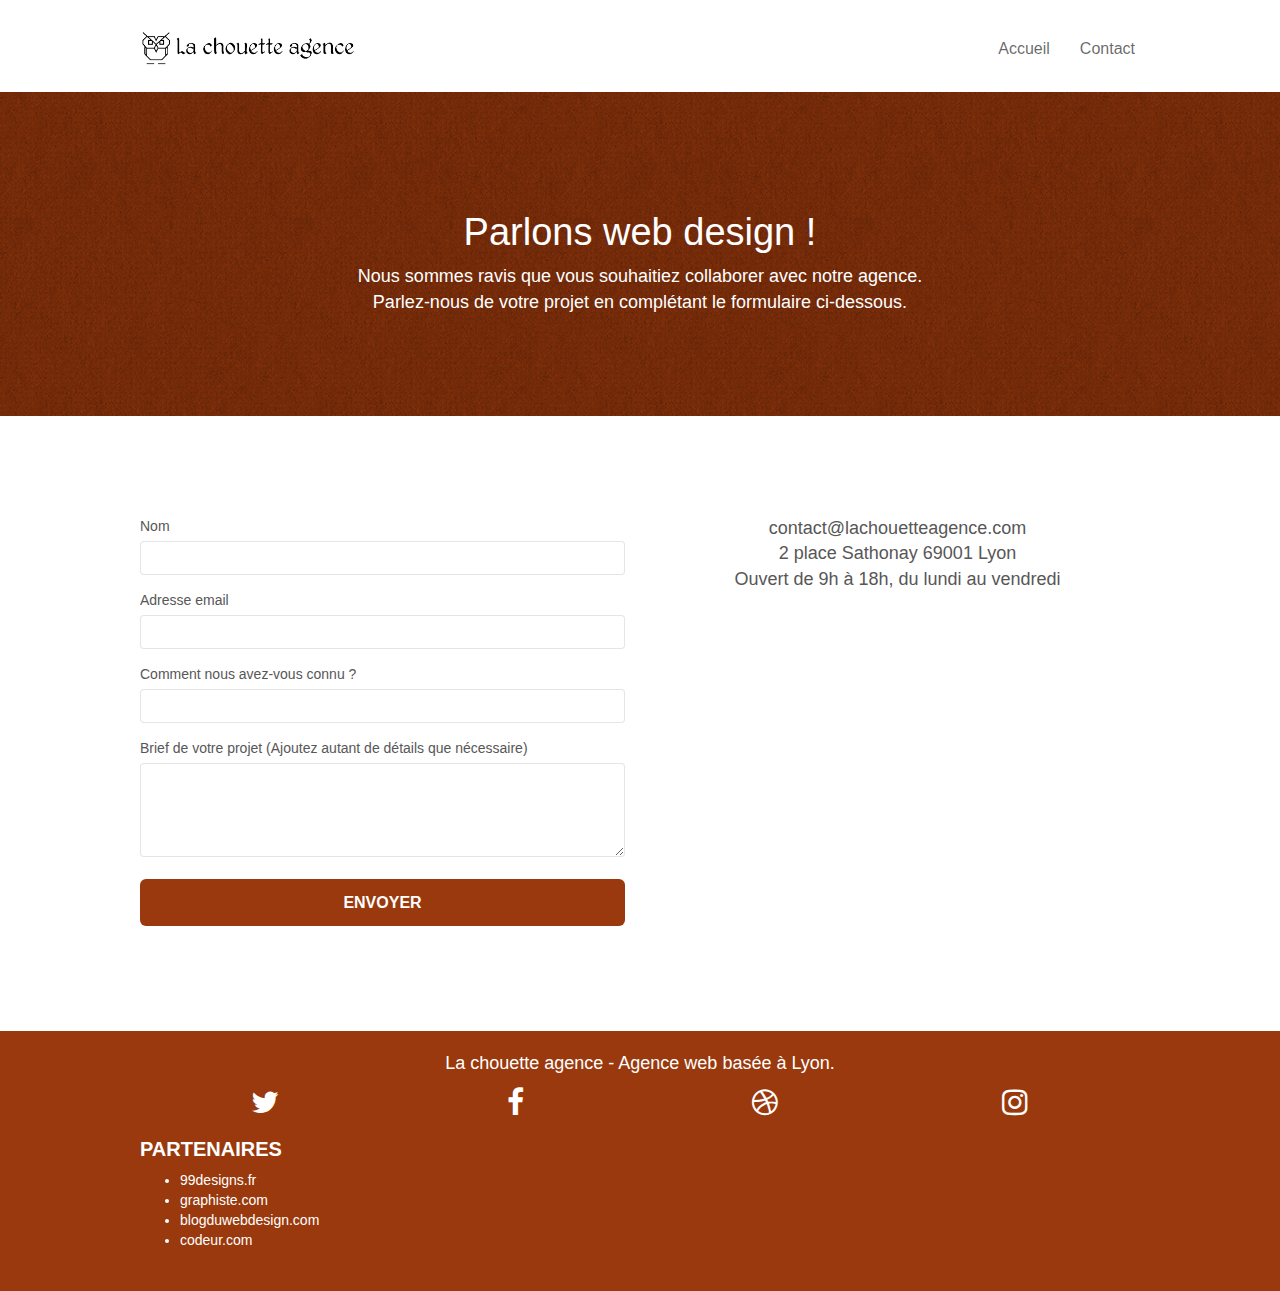
==== commit e651575c: "Debug contact" ====
--- a/contact.html
+++ b/contact.html
@@ -13,15 +13,8 @@
 	<link rel="stylesheet" type="text/css" href="style.min.css">
 	<link rel="stylesheet" type="text/css" href="./css/font-awesome.min.css">
 	<link rel="stylesheet" type="text/css" href="./css/et-line.min.css">
+	<link rel="stylesheet" type="text/css" href="./css/id.css">
 	
-    
-	<script defer src="./js/jquery-2.1.0.min.js"></script>
-	<script defer src="./js/bootstrap.min.js"></script>
-	<script defer src="./js/blocs.min.js"></script>
-	<script defer src="./js/jqBootstrapValidation.min.js"></script>
-	<script defer src="./js/formHandler.min.js"></script>
-
-
     
 <!-- Analytics -->
  
@@ -177,7 +170,16 @@
 
 </div>
 <!-- Principal conteneur END -->
-    
+
+<!-- Scripts -->
+
+<script defer src="./js/jquery-2.1.0.min.js"></script>
+<script defer src="./js/bootstrap.min.js"></script>
+<script defer src="./js/blocs.min.js"></script>
+<script defer src="./js/jqBootstrapValidation.min.js"></script>
+<script defer src="./js/formHandler.min.js"></script>
+
+<!-- Scripts END -->
 
 </body>
 </html>
--- a/css/id.css
+++ b/css/id.css
@@ -0,0 +1 @@
+﻿#partners{color:#fff;margin-bottom:1.5em}#partners ul{margin:0;border:none}#partners li{margin:0}#partners li a:link{color:#fff}#partners li a:visited{color:#f3d6ab}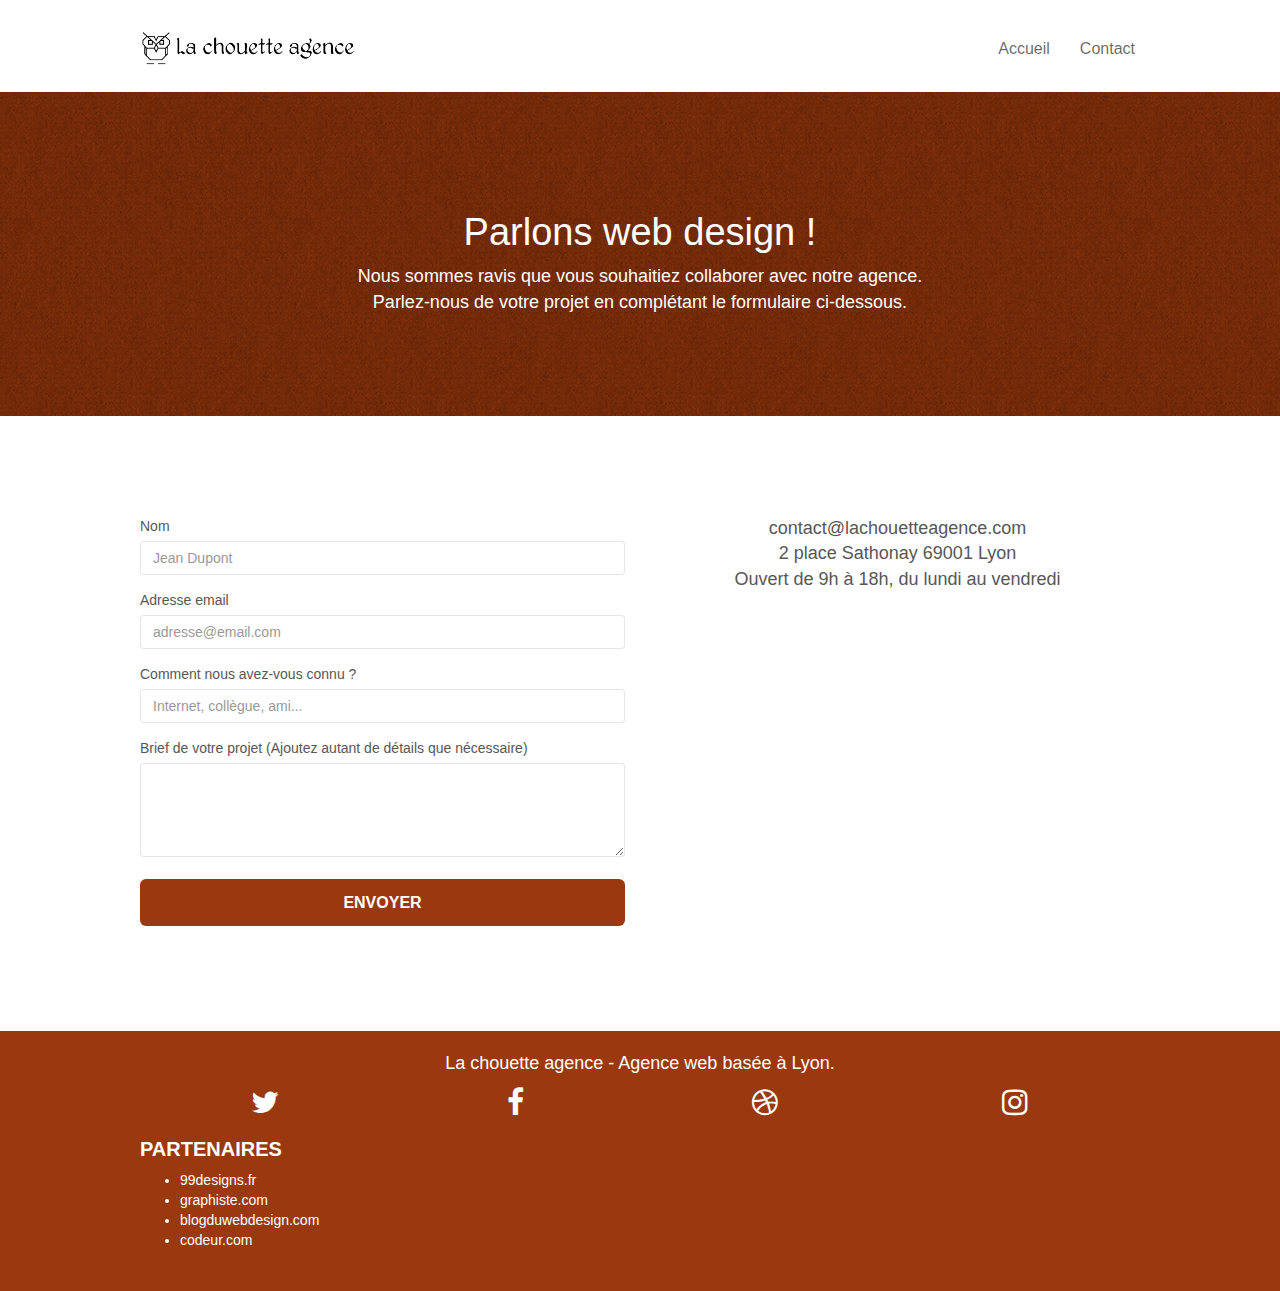
==== commit ab4f01a2: "Debug contact" ====
--- a/contact.html
+++ b/contact.html
@@ -80,19 +80,19 @@
 						<label>
 							Nom
 						</label>
-						<input id="name" class="form-control" required />
+						<input id="name" class="form-control" placeholder="Jean Dupont" required />
 					</div>
 					<div class="form-group">
 						<label>
 							Adresse email
 						</label>
-						<input id="email" class="form-control" type="email" required />
+						<input id="email" class="form-control" type="email" placeholder="adresse@email.com" required />
 					</div>
 					<div class="form-group">
 						<label>
 							Comment nous avez-vous connu ?
 						</label>
-						<input class="form-control" type="email" required id="input_504" />
+						<input class="form-control" type="text" placeholder="Internet, collègue, ami..." required id="input_504" />
 					</div>
 					<div class="form-group">
 						<label>
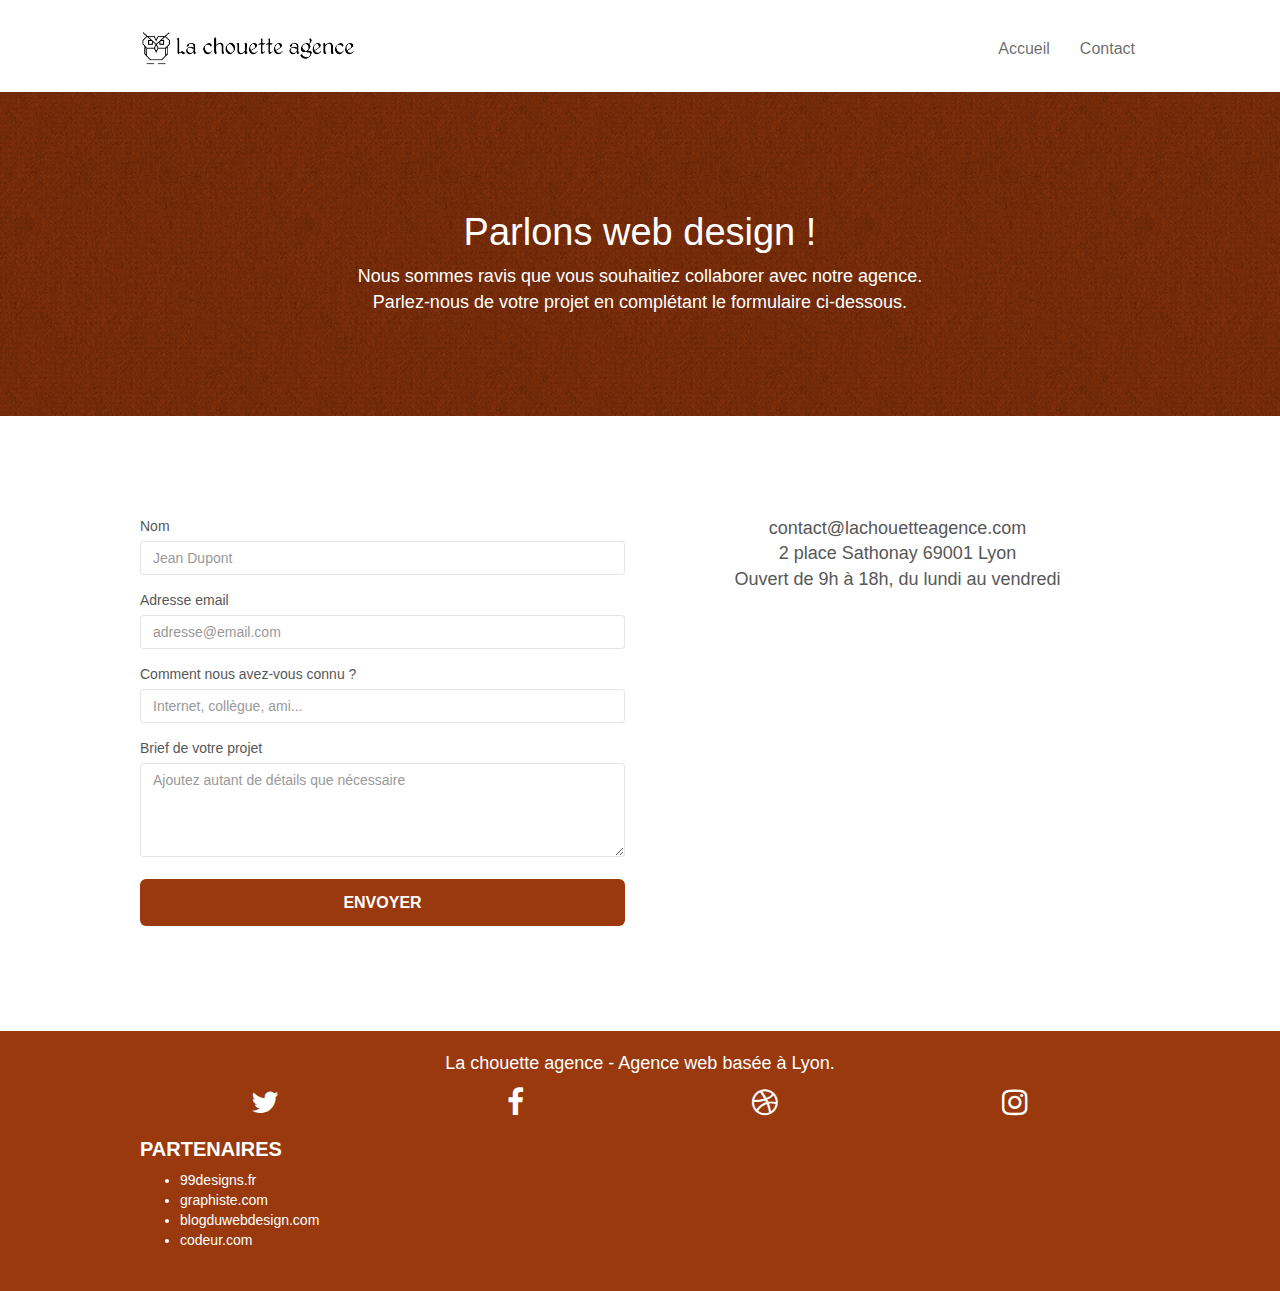
==== commit a8b8231e: "Debug label" ====
--- a/contact.html
+++ b/contact.html
@@ -77,13 +77,13 @@
 			<div class="col-sm-6">
 				<form id="form_1" novalidate success-msg="Your message has been sent." fail-msg="Sorry it seems that our mail server is not responding, Sorry for the inconvenience!">
 					<div class="form-group">
-						<label>
+						<label for="name">
 							Nom
 						</label>
 						<input id="name" class="form-control" placeholder="Jean Dupont" required />
 					</div>
 					<div class="form-group">
-						<label>
+						<label for="email">
 							Adresse email
 						</label>
 						<input id="email" class="form-control" type="email" placeholder="adresse@email.com" required />
@@ -91,13 +91,13 @@
 					<div class="form-group">
 						<label>
 							Comment nous avez-vous connu ?
-						</label>
+						</label for="input_504">
 						<input class="form-control" type="text" placeholder="Internet, collègue, ami..." required id="input_504" />
 					</div>
 					<div class="form-group">
-						<label>
-							Brief de votre projet (Ajoutez autant de détails que nécessaire)<br>
-						</label><textarea id="message" class="form-control" rows="4" cols="50" required></textarea>
+						<label for="message">
+							Brief de votre projet<br>
+						</label><textarea id="message" class="form-control" rows="4" cols="50" placeholder="Ajoutez autant de détails que nécessaire" required></textarea>
 					</div> 
 					<button class="bloc-button btn btn-lg btn-block cta-hero btn-atomic-tangerine" type="submit">
 						Envoyer
